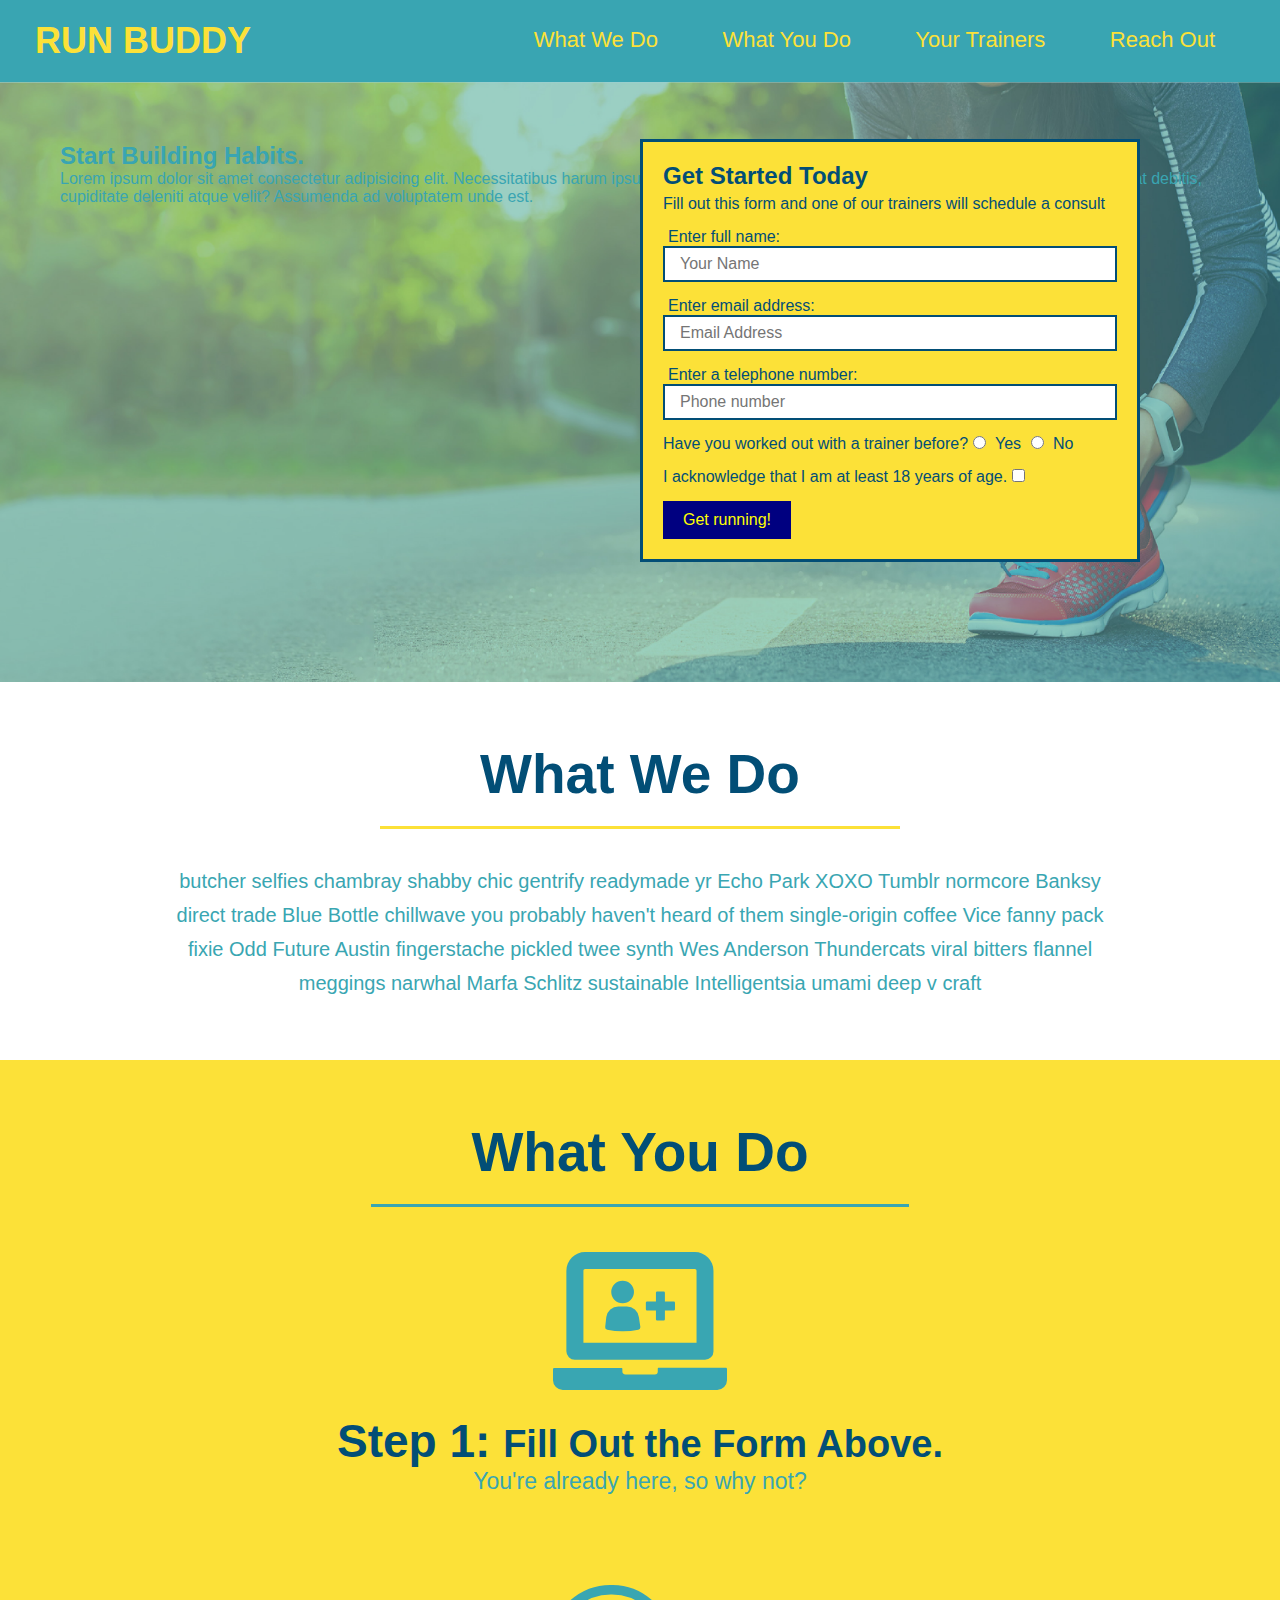
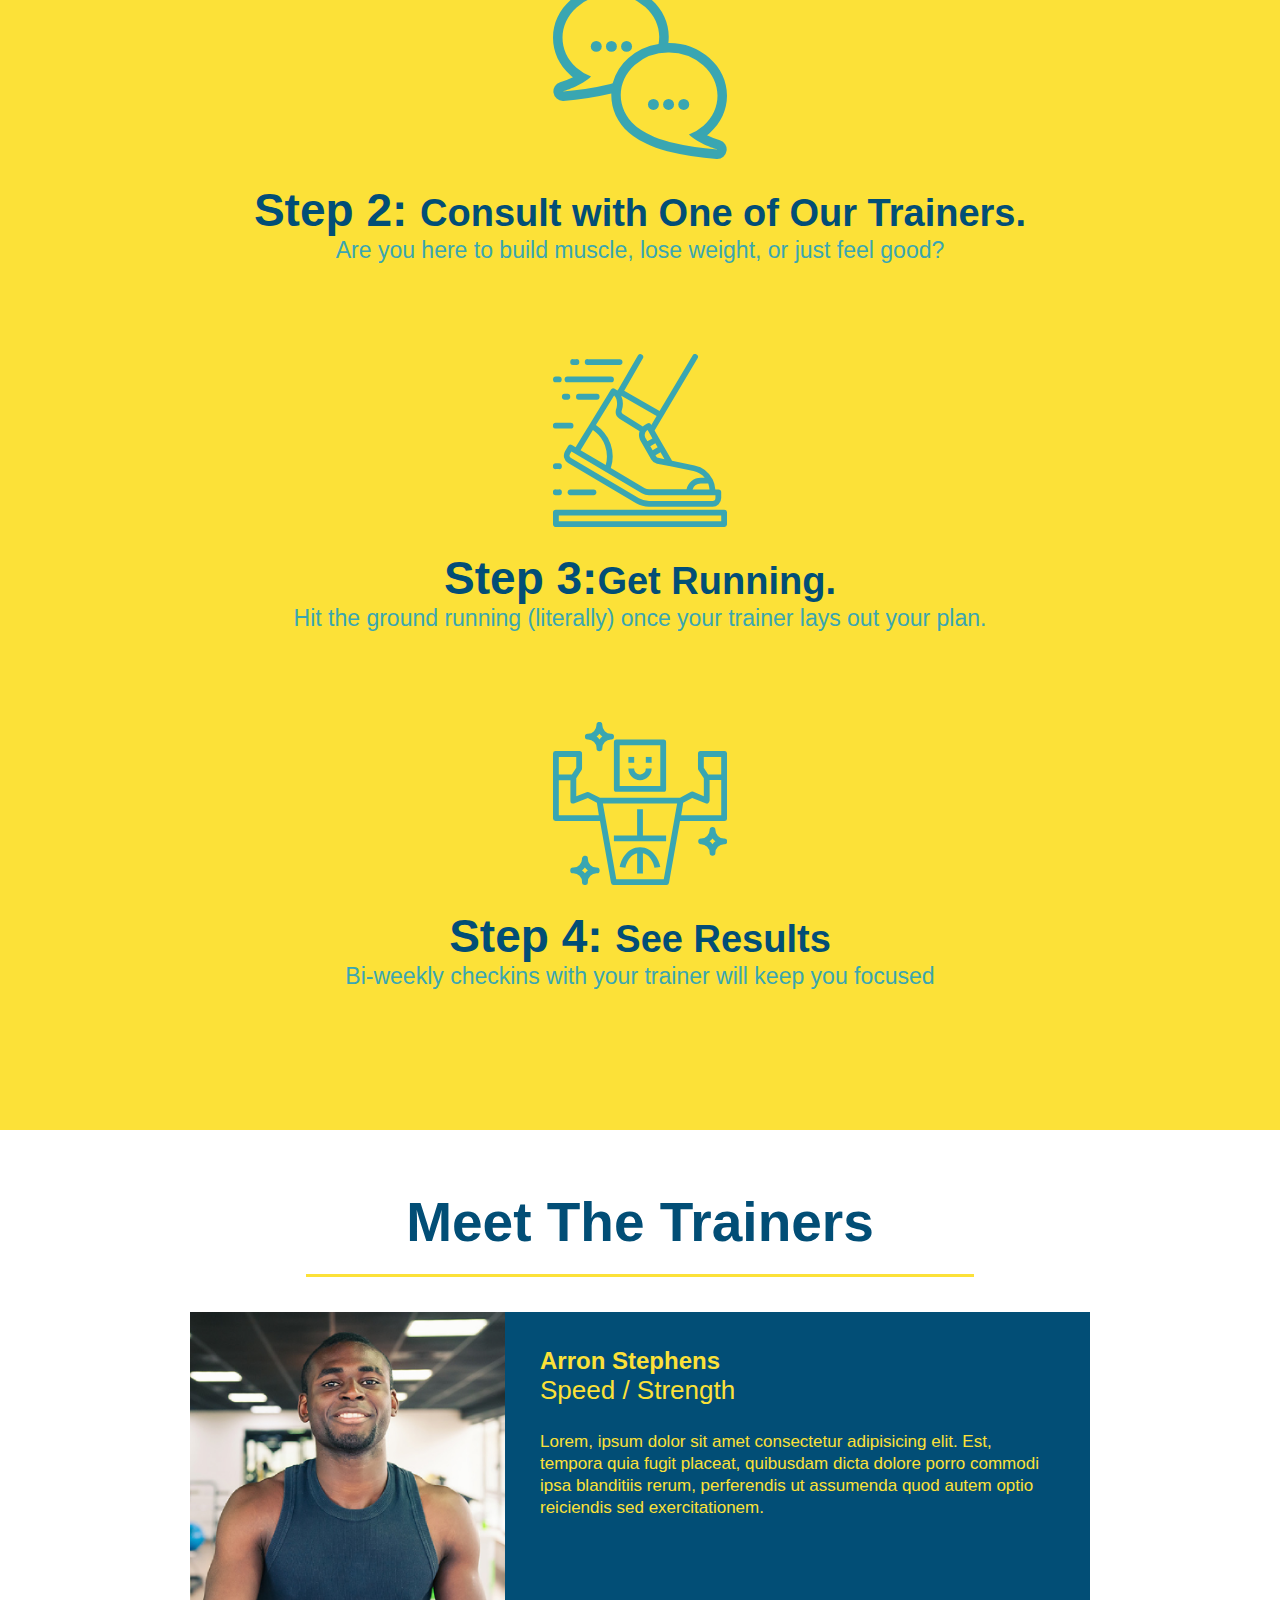
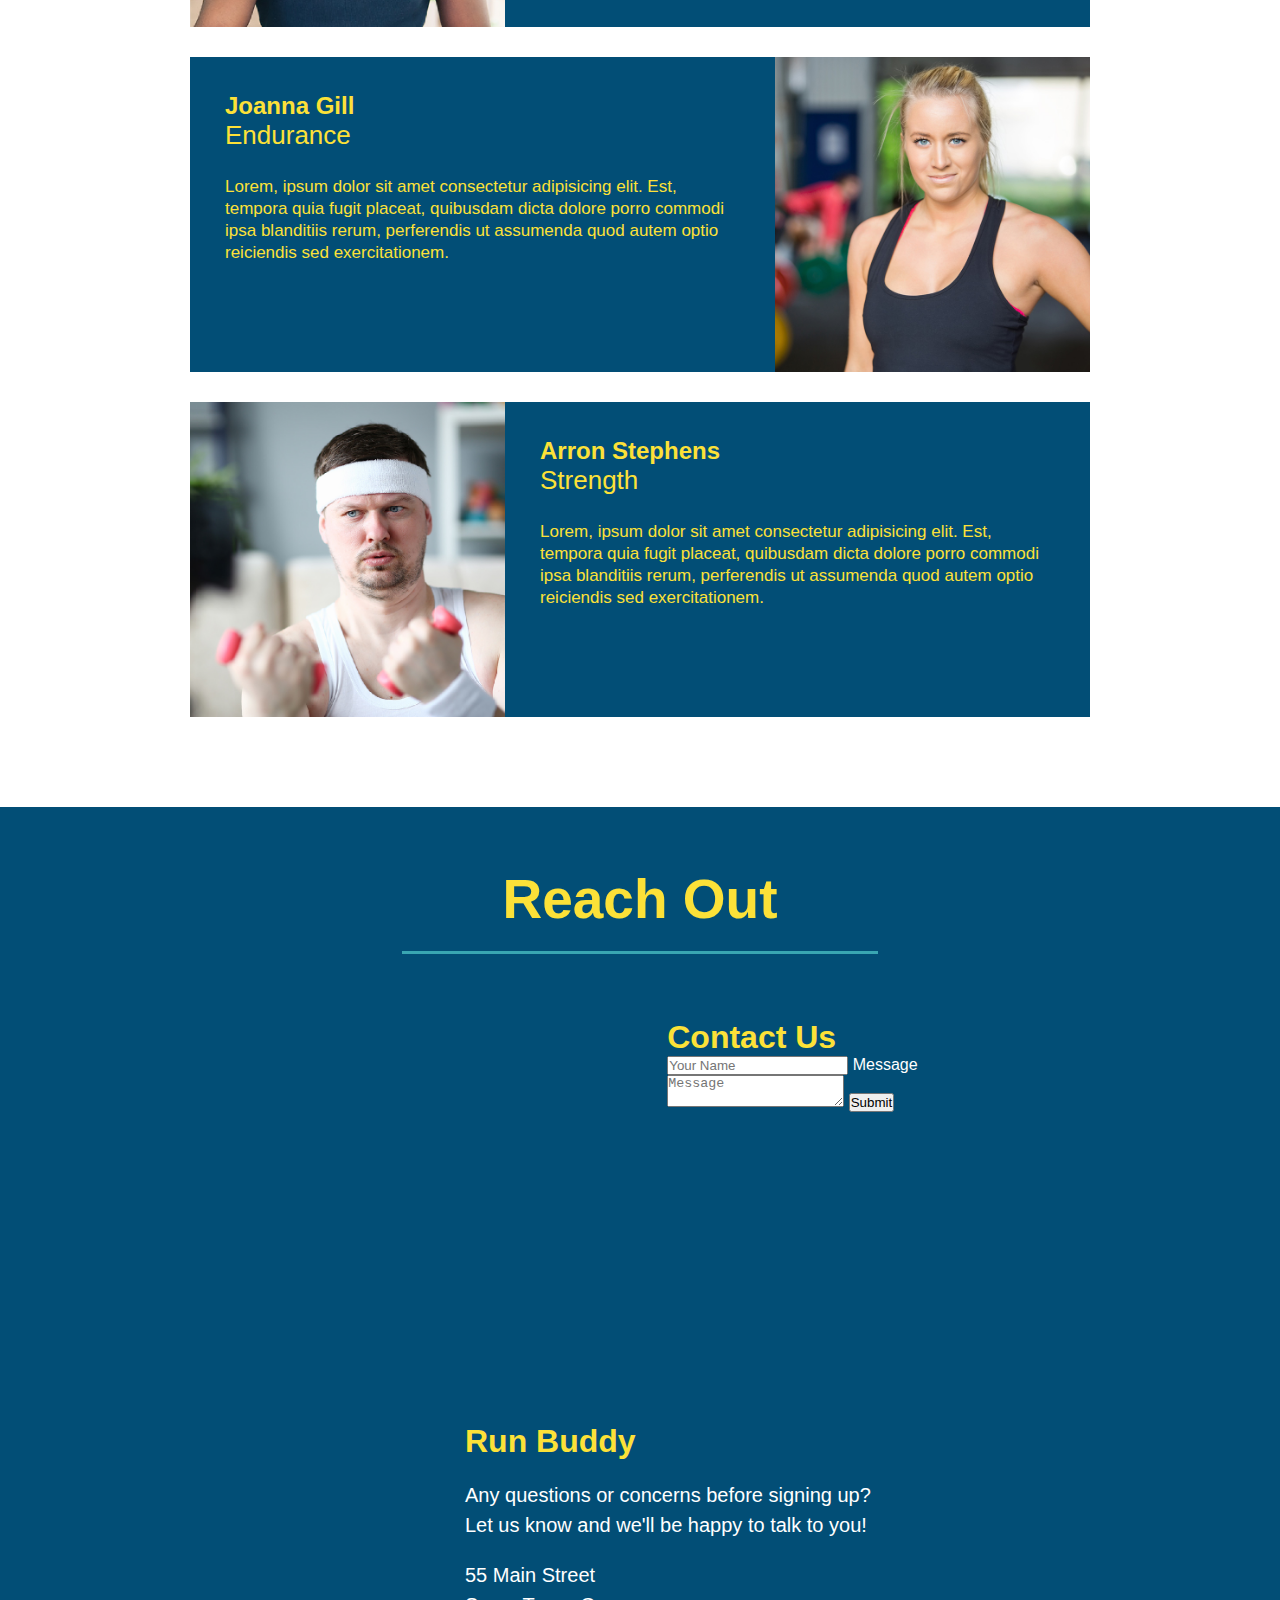
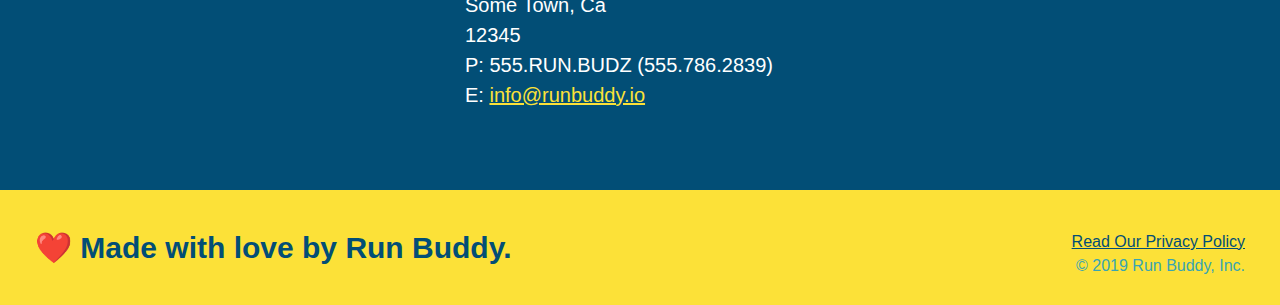
==== index.html @ 2822b9b7 "update contact section to include form" ====
<!DOCTYPE html>
<html lang="en">
        <head>
            <link rel="stylesheet" href="./assets/css/style.css" />
            <meta charset="UTF-8" />
            <title>Run Buddy</title>
        </head>
        
        <!-- navigation -->
        <body>
            <header>
            <h1>
                <a href="/">RUN BUDDY</a>
            </h1>
            <nav>
                <!-- Unordered list element-->
                <ul>
                    <!-- List item element-->
                    <li>
                        <!-- Anchor element -->
                        <a href="#what-we-do">What We Do</a>
                    </li>
                    <li>
                        <a href="#what-you-do">What You Do</a>
                    </li>
                    <li>
                        <a href="#your-trainers">Your Trainers</a>
                    </li>
                    <li>
                        <a href="#reach-out">Reach Out</a>
                    </li>
                </ul>
            </nav>
            </header>
            

            <!-- hero/jumbotron-->
            <section class="hero">
                <div class="hero-cta">
                    <h2>Start Building Habits.</h2>
                    <p>
                        Lorem ipsum dolor sit amet consectetur adipisicing elit. Necessitatibus harum ipsum, quo enim ipsam consectetur ratione, pariatur aspernatur ullam fugiat debitis, cupiditate deleniti atque velit? Assumenda ad voluptatem unde est.
                    </p>
                </div>
                <div class="hero-form">
                    <h3>Get Started Today</h3>
                    <p>Fill out this form and one of our trainers will schedule a consult</p>
                    <!-- Add form element -->
                    <form>
                        <label for="name">Enter full name:</label>
                        <input type="text" placeholder="Your Name" name="name" id="name" class="form-input"/>
                        <label for="email">Enter email address:</label>
                        <input type="email" placeholder="Email Address" name="email" id="email" class="form-input"/>
                        <label for="phone">Enter a telephone number:</label>
                        <input type="tel" placeholder="Phone number" name="Phone" id="phone" class="form-input"/>
                        <p>
                            Have you worked out with a trainer before?
                            <input type="radio" name="trainer-confirm" id="trainer-yes"/>
                            <label for="trainer-yes">Yes</label>
                            <input type="radio" name="trainer-confirm" id="trainer-no"/>
                            <label for="trainer-no">No</label>
                        </p>
                        <p>
                            I acknowledge that I am at least 18 years of age.
                            <input type="checkbox" name="age-confirm" id="age-checkbox"/>
                        </p>
                        <button type="submit">Get running!</button>
                    </form>
                </div>
            </section>
            <!--  end hero   -->


            <!-- "what we do" section -->
            <section id="what-we-do" class="intro">
                <h2 class="section-title primary-border"> What We Do</h2>
                <p>butcher selfies chambray shabby chic gentrify readymade yr Echo Park XOXO Tumblr normcore Banksy direct trade Blue Bottle chillwave you probably haven't heard of them single-origin coffee Vice fanny pack fixie Odd Future Austin fingerstache pickled twee synth Wes Anderson Thundercats viral bitters flannel meggings narwhal Marfa Schlitz sustainable Intelligentsia umami deep v craft</p>
            </section>


            <!-- "what you do" section -->
            <section id="what-you-do" class="steps">
                <h2 class="section-title secondary-border">What You Do</h2>

                <div>
                    <img src="./assets/images/step-1.svg" alt="" />
                    <h3>Step 1: <span>Fill Out the Form Above.</span></h3>
                    <p>You're already here, so why not?</p>
                </div>
                                
                <div>
                    <img src="./assets/images/step-2.svg" alt="" />
                    <h3>Step 2: <span>Consult with One of Our Trainers.</span></h3>
                    <p>Are you here to build muscle, lose weight, or just feel good?</p>
                </div>

                <div>
                    <img src="./assets/images/step-3.svg" alt="" />
                    <h3>Step 3:<span>Get Running.</span></h3>
                    <p>Hit the ground running (literally) once your trainer lays out your plan.</p>
                </div>

                <div>
                    <img src="./assets/images/step-4.svg" alt="" />
                    <h3>Step 4: <span>See Results</span></h3>
                    <p>Bi-weekly checkins with your trainer will keep you focused</p>
                </div>
            </section>


            <!-- "meet the trainers" section-->
            <section id="your-trainers" class="trainers">
                <h2 class="section-title primary-border">Meet The Trainers</h2>
                
                <article class="trainer">
                    <img src="./assets/images/trainer-1.jpg" alt="Arron Stephens in his workout clothes, ready to pump iron">
                    <div class="trainer-bio text-left">
                        <h3>Arron Stephens</h3>
                        <h4>Speed / Strength</h4>
                        <p>Lorem, ipsum dolor sit amet consectetur adipisicing elit. Est, tempora quia fugit placeat, quibusdam dicta dolore porro 
                            commodi ipsa blanditiis rerum, perferendis ut assumenda quod autem optio reiciendis sed exercitationem.</p>
                    </div>
                </article>

                <article class="trainer">
                    <div class="trainer-bio text-left">
                        <h3>Joanna Gill</h3>
                        <h4>Endurance</h4>
                        <p>Lorem, ipsum dolor sit amet consectetur adipisicing elit. Est, tempora quia fugit placeat, quibusdam dicta dolore porro 
                            commodi ipsa blanditiis rerum, perferendis ut assumenda quod autem optio reiciendis sed exercitationem.</p>
                    </div>
                    <img src="./assets/images/trainer-2.jpg" alt="Joanna Gill colling off after a workout">                    
                </article>

                <article class="trainer">
                    <img src="./assets/images/trainer-3.jpg" alt="Harry Smith wearing a headband and lifting comically small pink weights">
                    <div class="trainer-bio text-left">
                        <h3>Arron Stephens</h3>
                        <h4>Strength</h4>
                        <p>Lorem, ipsum dolor sit amet consectetur adipisicing elit. Est, tempora quia fugit placeat, quibusdam dicta dolore porro 
                            commodi ipsa blanditiis rerum, perferendis ut assumenda quod autem optio reiciendis sed exercitationem.</p>
                    </div>
                </article>

            </section>


            <!-- "reach out" section -->
            <section id="reach-out" class="contact">
                <h2 class="section-title secondary-border">Reach Out</h2>
                <div class="contact-info">
                        <iframe src="https://www.google.com/maps/embed?pb=!1m18!1m12!1m3!1d2915.610844438448!2d-80.23581688370818!3d43.04961877914662!2m3!1f0!2f0!3f0!3m2!1i1024!2i768!4f13.1!3m3!1m2!1s0x882c5d750a50f3b7%3A0x217a6bd2e77ed7cd!2s11%20Burtch%20Rd%2C%20Mount%20Pleasant%2C%20ON%20N0E%201K0!5e0!3m2!1sen!2sca!4v1629745614734!5m2!1sen!2sca" 
                            style="border:0;" 
                            allowfullscreen="" 
                            loading="lazy">
                        </iframe>

                        <div class="contact-form">
                            <h3>Contact Us</h3>
                            <form>
                                <label for="contact-name"></label>
                                <input type="text" id="contact-name" placeholder="Your Name" />

                                <label for="contact-message">Message</label>
                                <textarea id="contact-message" placeholder="Message"></textarea>

                                <button type="submit">Submit</button>
                            </form>
                        </div>
                    <div>
                        <h3>Run Buddy</h3>
                        <p>Any questions or concerns before signing up?
                            <br />
                            Let us know and we'll be happy to talk to you!
                        </p>
                        <address>
                            55 Main Street <br/>
                            Some Town, Ca <br/>
                            12345 <br/>
                            P: 555.RUN.BUDZ (555.786.2839)<br/>
                            E: <a href="mainto:info@runbyddy.io">info@runbuddy.io</a>
                        </address>
                    </div>
                </div>
            </section>


            <!-- footer -->
            <footer>
                <h2>❤️ Made with love by Run Buddy.</h2>
                <div>
                    <a href="./privacy-policy.html">Read Our Privacy Policy</a><br />
                    &copy; 2019 Run Buddy, Inc.
                </div>
            </footer>
   
        </body>
</html>
---- assets/css/style.css ----
* {
    margin: 0;
    padding: 0;
    box-sizing: border-box;
}

body {
    color: #39a5b2;
    font-family: Helvetica, Arial, Helvetica, sans-serif;
}

/* apply styles to <header> */
header {
    padding: 20px 35px;
    background-color:  #39a5b2;
}

header h1 {
    font-weight: bold;
    font-size: 36px;
    color: #fce138;
    margin:  0;
    display: inline;
}

header a {
    text-decoration: none;
    color: #fce138;
}

header nav {
    float: right;
    margin: 7px 0;
}

header nav ul li {
    display: inline;
}

header nav ul li a {
    margin: 0 30px;
    font-weight: lighter;
    font-size: 22px;
}

footer {
    background: #fce138;
    width: 100%;
    padding: 40px 35px;
}

footer h2 {
    display: inline;
    color: #024e76;
    font-size: 30px;
    margin: 0;
}

footer div {
    float: right;
    line-height: 1.5;
    text-align: right;
}

footer a {
    color: #024e76;
}

section {
    padding: 60px;
}

/* Hero Style Start */
.hero { 
    background-image: url("../images/hero-bg.jpg");
    height: 600px;
    background-size: cover;
    background-position: center;
    position: relative;
}
/*  Hero Style End  */

.hero-form {
    color: #024e76;
    background-color: #fce138;
    padding: 20px;
    width: 500px;
    border-style: solid;
    border-width: 3px;
    border-color: #024e76;
    position: absolute;
    bottom: 120px;
    right: 140px;
}

h3 {
    font-size: 24px;
    margin: 0px;
}

.hero-form p {
    margin: 5px 0 15px 0;
}

.form-input {
    border: 2px solid #024e76;
    display: block;
    padding: 7px 15px;
    font-size: 16px;
    color: #024e76;
    width: 100%;
    margin-bottom: 15px;
}

.hero-form label {
    margin: 0 5px;
}

.hero-form button {
    color: yellow;
    background-color: navy;
    border: none;
    font-size: 16px;
    padding: 10px 20px;
}

.intro {
    text-align: center;
}

.intro p {
    line-height: 1.7;
    color: #39a6b2;
    width: 80%;
    font-size: 20px;
    margin: 0 auto;
}

.section-title {
    font-size: 55px;
    color: #024e76;
    margin-bottom: 35px;
    padding: 0 100px 20px 100px;
    border-bottom: 3px solid;
    display: inline-block;
}

.primary-border {
    border-color: #fce138;
}

.secondary-border {
    border-color: #39a6b2;
}

.steps {
    text-align: center;
    background: #fce138;
}

.steps div {
    margin-bottom: 80px;
}

.steps img {
    width: 15%;
    margin: 10px 0;
}

.steps h3 {
    color: #024e76;
    font-size: 46px;
    margin-top: 10px;
}

.steps p {
    color: #39a6b2;
    font-size: 23px;
}

.steps span {
    font-size: 38px;
}

.trainers {
    text-align: center;
}

.trainer {
    width: 900px;
    margin: 0 auto 30px auto;
    background: #024e76;
    color: #fce138;
    overflow: auto;
}
 .trainer img {
     width: 35%;
     float: left;   
 }

 .trainer-bio {
     padding: 35px;
     float: left;
     width: 65%;
 }

 .text-left {
     text-align: left;
 }

 .text-right {
     text-align: right;
 }

 .trainer-bio {
     font-size: 32px;
     margin-bottom: 8px;
 }

 .trainer-bio h4 {
    font-weight: lighter;
    font-size: 26px;
    margin-bottom: 25px;
}

.trainer-bio p {
    font-size: 17px;
    line-height: 1.3;
}


/***********   REACH OUT STYLES START    *********/
.contact {
    text-align: center;
    background: #024e76;
}

.contact h2 {
    color: #fce138;
}

.contact-info iframe {
    width: 400px;
    height: 400px;
}

.contact-info div {
    width: 410px;
    display: inline-block;
    vertical-align: top;
    text-align: left;
    margin: 30px 0 0 60px;
    color: white;
}

.contact-info h3 {
    color: #fce138;
    font-size: 32px;
}

.contact-info p, .contact-info address {
    margin: 20px 0;
    line-height: 1.5;
    font-size: 20px;
    font-style: normal;
}

.contact-info a {
    color: #fce138;
}

/*******   REACH OUT STYLES END   ***************/
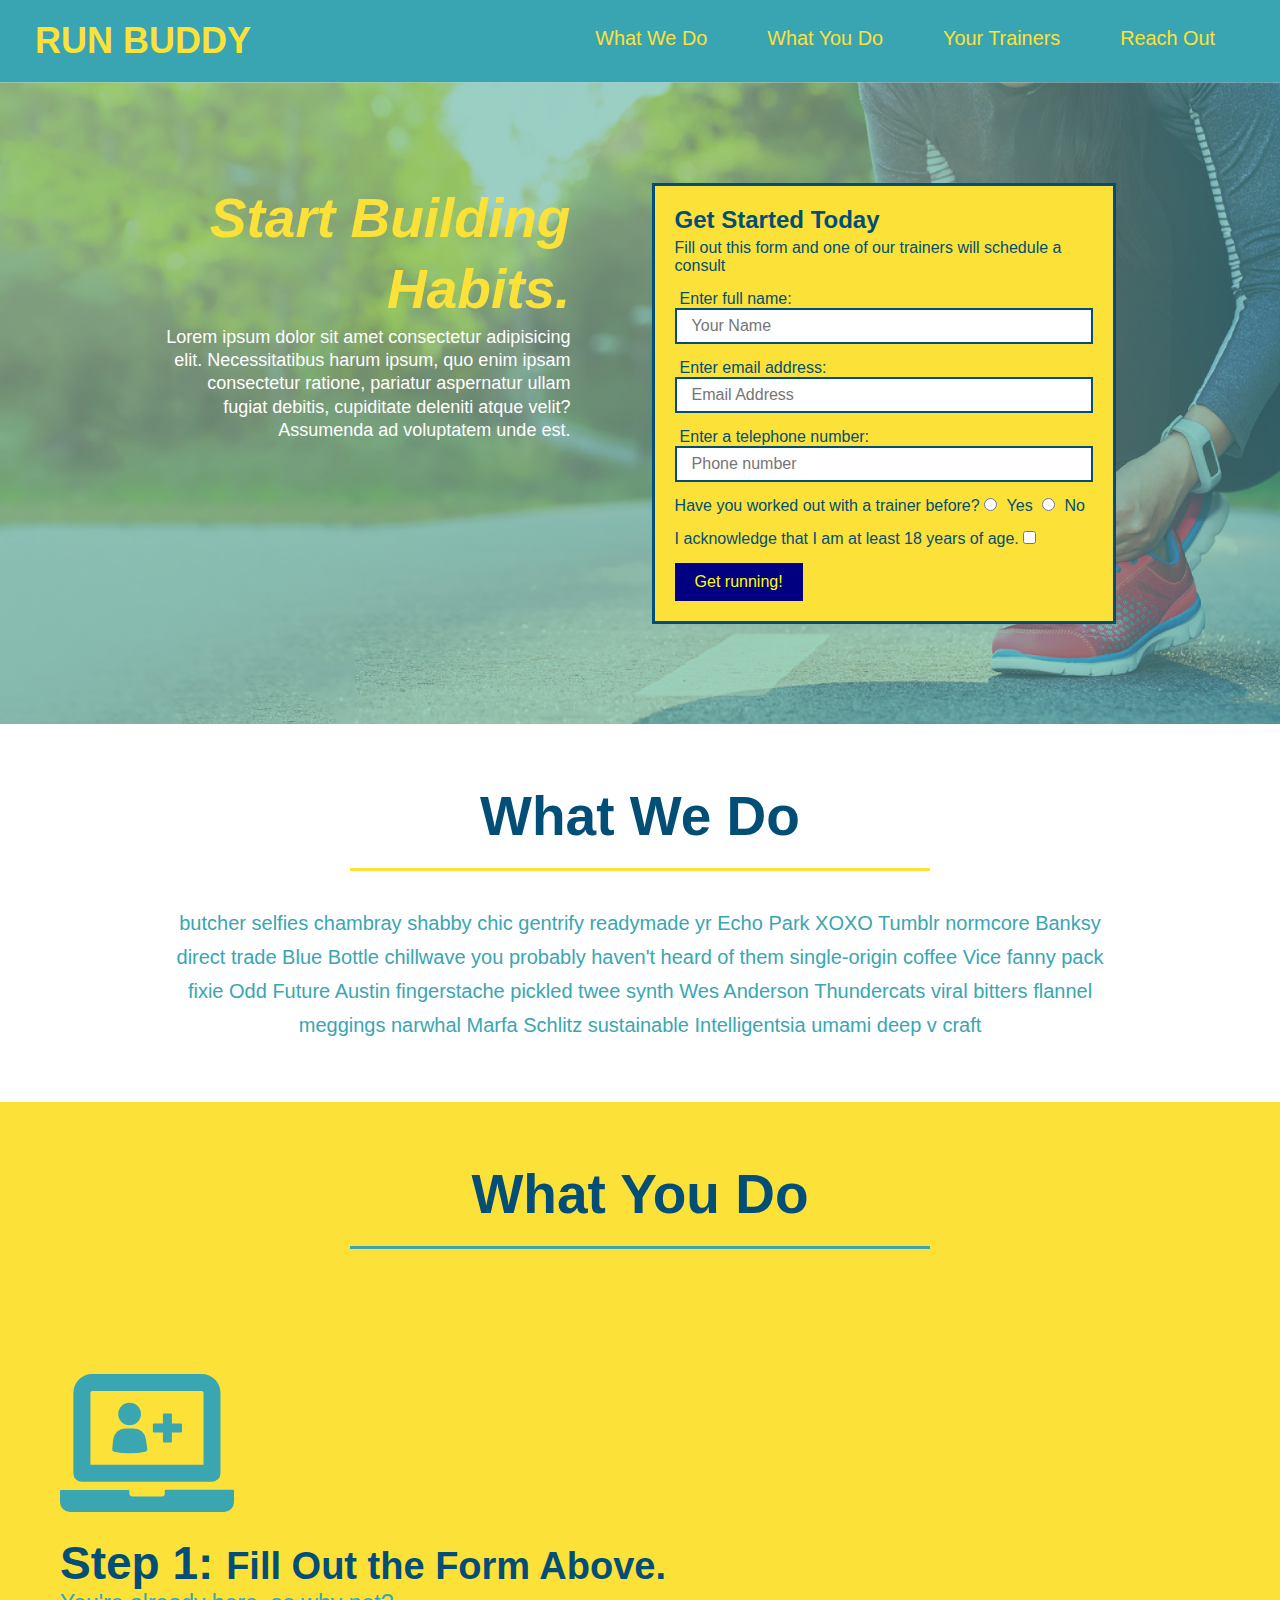
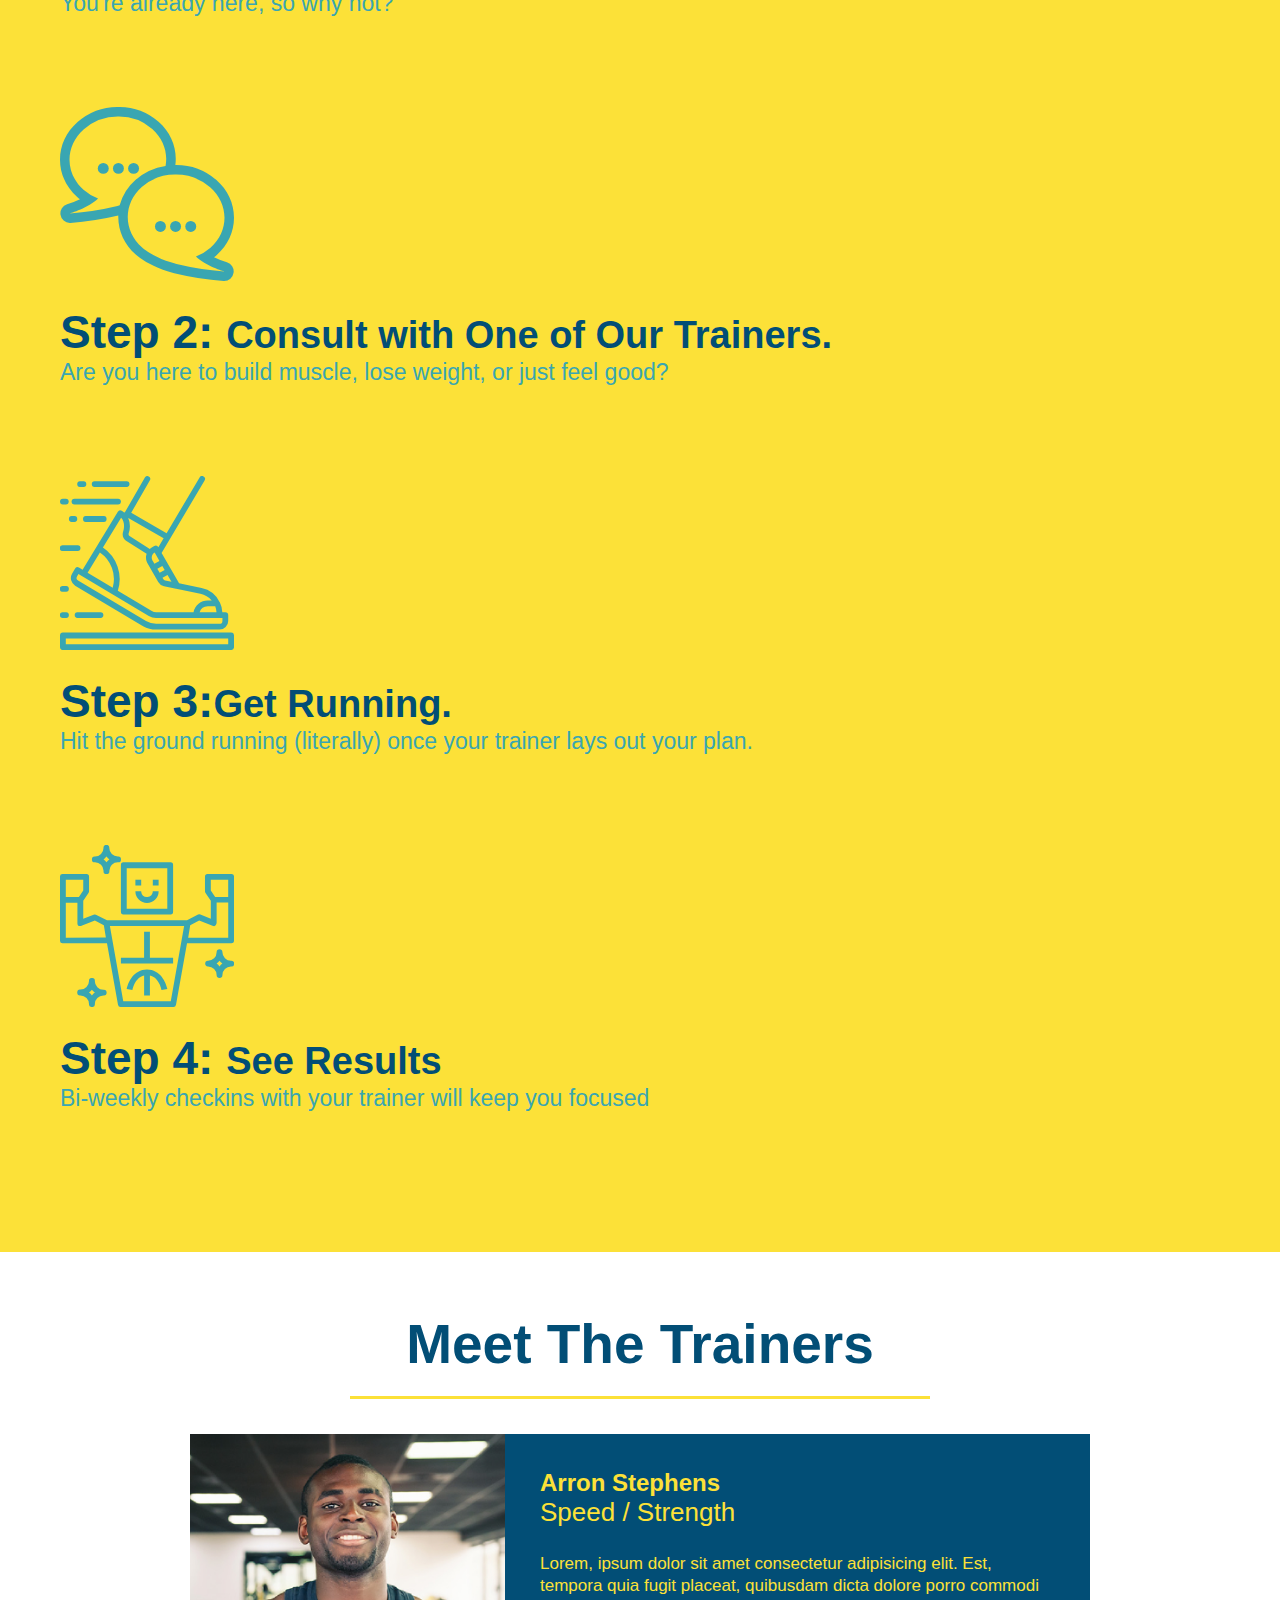
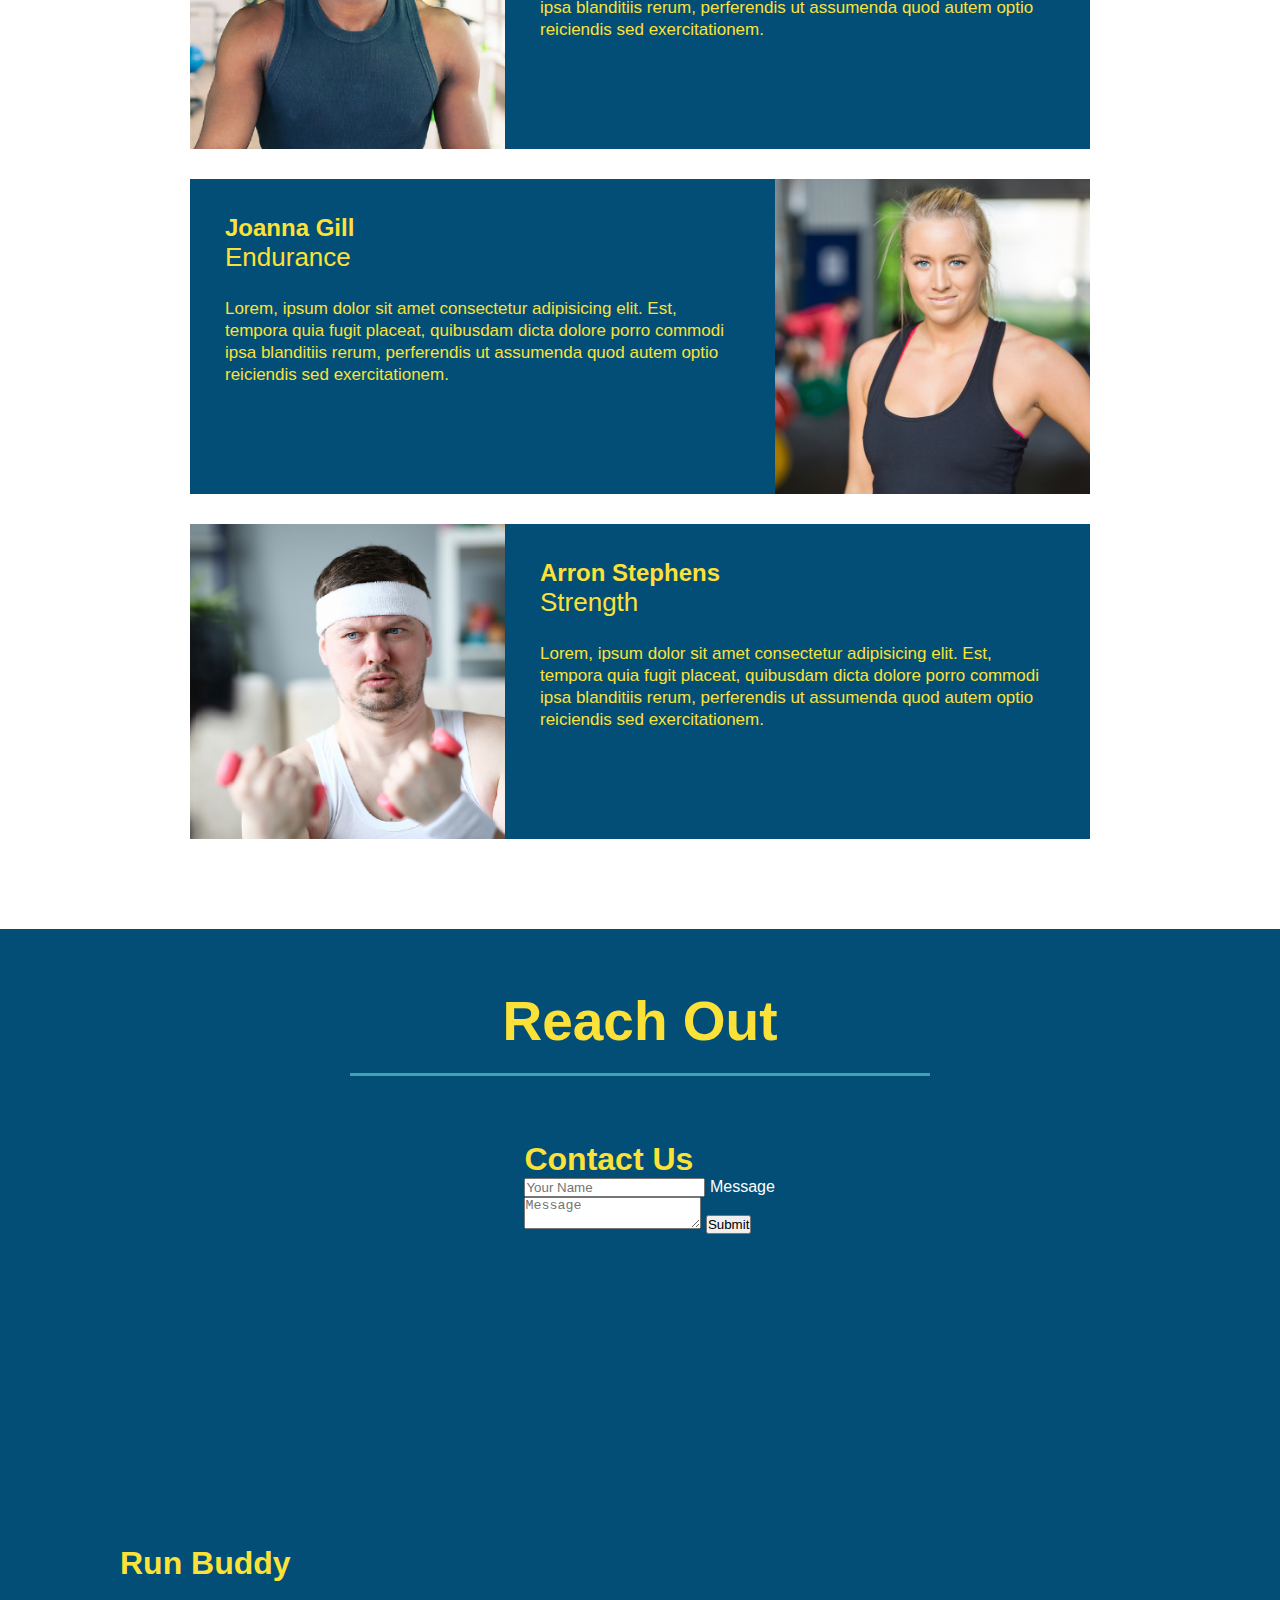
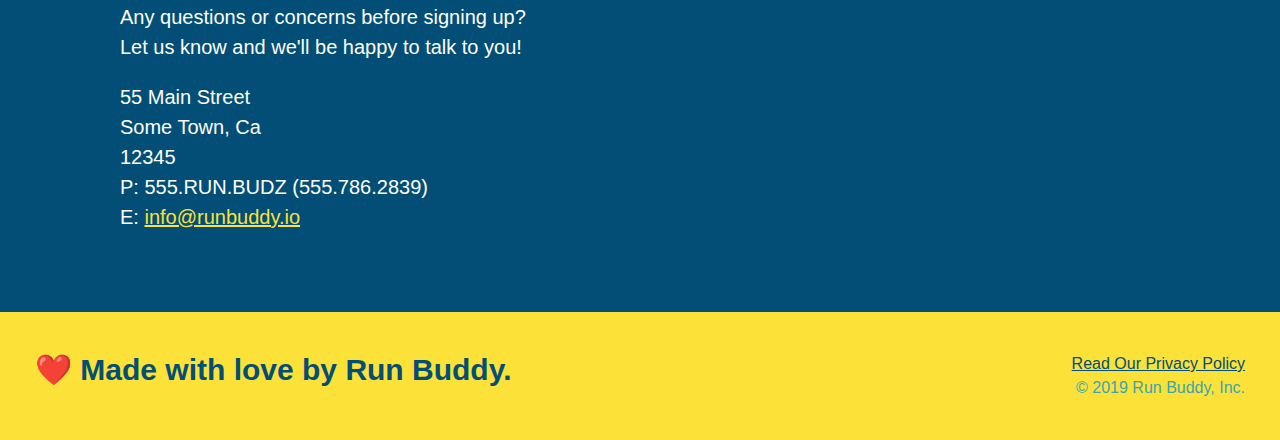
==== commit a10fc56c: "begin restructure of what you do - what we do section" ====
--- a/index.html
+++ b/index.html
@@ -73,14 +73,20 @@
 
             <!-- "what we do" section -->
             <section id="what-we-do" class="intro">
-                <h2 class="section-title primary-border"> What We Do</h2>
-                <p>butcher selfies chambray shabby chic gentrify readymade yr Echo Park XOXO Tumblr normcore Banksy direct trade Blue Bottle chillwave you probably haven't heard of them single-origin coffee Vice fanny pack fixie Odd Future Austin fingerstache pickled twee synth Wes Anderson Thundercats viral bitters flannel meggings narwhal Marfa Schlitz sustainable Intelligentsia umami deep v craft</p>
-            </section>
-
-
+                <div class="flex-row">
+                    <h2 class="section-title primary-border"> What We Do</h2>
+                </div>
+                <div class="flex-row">
+                    <p>butcher selfies chambray shabby chic gentrify readymade yr Echo Park XOXO Tumblr normcore Banksy direct trade Blue Bottle chillwave you probably haven't heard of them single-origin coffee Vice fanny pack fixie Odd Future Austin fingerstache pickled twee synth Wes Anderson Thundercats viral bitters flannel meggings narwhal Marfa Schlitz sustainable Intelligentsia umami deep v craft</p>
+                </div>
+            </section>
+
+            
             <!-- "what you do" section -->
             <section id="what-you-do" class="steps">
-                <h2 class="section-title secondary-border">What You Do</h2>
+                <div class="flex-row">
+                    <h2 class="section-title secondary-border">What You Do</h2>
+                </div>
 
                 <div>
                     <img src="./assets/images/step-1.svg" alt="" />
@@ -110,7 +116,9 @@
 
             <!-- "meet the trainers" section-->
             <section id="your-trainers" class="trainers">
-                <h2 class="section-title primary-border">Meet The Trainers</h2>
+                <div class="flex-row">
+                    <h2 class="section-title primary-border">Meet The Trainers</h2>
+                </div>
                 
                 <article class="trainer">
                     <img src="./assets/images/trainer-1.jpg" alt="Arron Stephens in his workout clothes, ready to pump iron">
@@ -147,7 +155,9 @@
 
             <!-- "reach out" section -->
             <section id="reach-out" class="contact">
-                <h2 class="section-title secondary-border">Reach Out</h2>
+                <div class="flex-row">
+                    <h2 class="section-title secondary-border">Reach Out</h2>
+                </div>
                 <div class="contact-info">
                         <iframe src="https://www.google.com/maps/embed?pb=!1m18!1m12!1m3!1d2915.610844438448!2d-80.23581688370818!3d43.04961877914662!2m3!1f0!2f0!3f0!3m2!1i1024!2i768!4f13.1!3m3!1m2!1s0x882c5d750a50f3b7%3A0x217a6bd2e77ed7cd!2s11%20Burtch%20Rd%2C%20Mount%20Pleasant%2C%20ON%20N0E%201K0!5e0!3m2!1sen!2sca!4v1629745614734!5m2!1sen!2sca" 
                             style="border:0;" 
--- a/assets/css/style.css
+++ b/assets/css/style.css
@@ -11,6 +11,9 @@
 
 /* apply styles to <header> */
 header {
+    display: flex;
+    justify-content: space-between;
+    flex-wrap: wrap;
     padding: 20px 35px;
     background-color:  #39a5b2;
 }
@@ -20,7 +23,6 @@
     font-size: 36px;
     color: #fce138;
     margin:  0;
-    display: inline;
 }
 
 header a {
@@ -29,35 +31,39 @@
 }
 
 header nav {
-    float: right;
     margin: 7px 0;
 }
 
-header nav ul li {
-    display: inline;
+header nav ul {
+    display:flex;
+    flex-wrap: wrap;
+    justify-content: space-between;
+    align-items: center;
+    list-style: none;
 }
 
 header nav ul li a {
     margin: 0 30px;
     font-weight: lighter;
-    font-size: 22px;
+    font-size: 1.55vw;
 }
 
 footer {
+    display: flex;
+    justify-content: space-between;
+    flex-wrap: wrap;
     background: #fce138;
     width: 100%;
     padding: 40px 35px;
 }
 
 footer h2 {
-    display: inline;
     color: #024e76;
     font-size: 30px;
     margin: 0;
 }
 
 footer div {
-    float: right;
     line-height: 1.5;
     text-align: right;
 }
@@ -72,25 +78,39 @@
 
 /* Hero Style Start */
 .hero { 
+    display: flex;
+    justify-content: center;
+    flex-wrap: wrap;
     background-image: url("../images/hero-bg.jpg");
-    height: 600px;
     background-size: cover;
     background-position: center;
-    position: relative;
 }
 /*  Hero Style End  */
+
+.hero-cta {
+    width: 35%;
+    text-align: right;
+    margin: 3.5%;
+    color: #fff;
+    font-size: 18px;
+    line-height: 1.3;
+}
+
+.hero-cta h2 {
+    font-style: italic;
+    font-size: 55px;
+    color: #fce138;
+}
 
 .hero-form {
     color: #024e76;
     background-color: #fce138;
     padding: 20px;
-    width: 500px;
     border-style: solid;
     border-width: 3px;
     border-color: #024e76;
-    position: absolute;
-    bottom: 120px;
-    right: 140px;
+    width: 40%;
+    margin: 3.5%;
 }
 
 h3 {
@@ -124,11 +144,8 @@
     padding: 10px 20px;
 }
 
-.intro {
+.intro p {
     text-align: center;
-}
-
-.intro p {
     line-height: 1.7;
     color: #39a6b2;
     width: 80%;
@@ -139,10 +156,11 @@
 .section-title {
     font-size: 55px;
     color: #024e76;
-    margin-bottom: 35px;
-    padding: 0 100px 20px 100px;
     border-bottom: 3px solid;
-    display: inline-block;
+    padding-bottom: 20px;
+    text-align: center;
+    margin: 0 auto 35px auto;
+    width: 50%;
 }
 
 .primary-border {
@@ -154,7 +172,6 @@
 }
 
 .steps {
-    text-align: center;
     background: #fce138;
 }
 
@@ -183,7 +200,6 @@
 }
 
 .trainers {
-    text-align: center;
 }
 
 .trainer {
@@ -204,14 +220,6 @@
      width: 65%;
  }
 
- .text-left {
-     text-align: left;
- }
-
- .text-right {
-     text-align: right;
- }
-
  .trainer-bio {
      font-size: 32px;
      margin-bottom: 8px;
@@ -231,7 +239,6 @@
 
 /***********   REACH OUT STYLES START    *********/
 .contact {
-    text-align: center;
     background: #024e76;
 }
 
@@ -269,4 +276,18 @@
     color: #fce138;
 }
 
-/*******   REACH OUT STYLES END   ***************/+/*******   REACH OUT STYLES END   ***************/
+
+
+/*******  UTILITIES ***************/
+.text-left {
+    text-align: left;
+}
+
+.text-right {
+    text-align: right;
+}
+
+.flex-row {
+    display: flex;
+}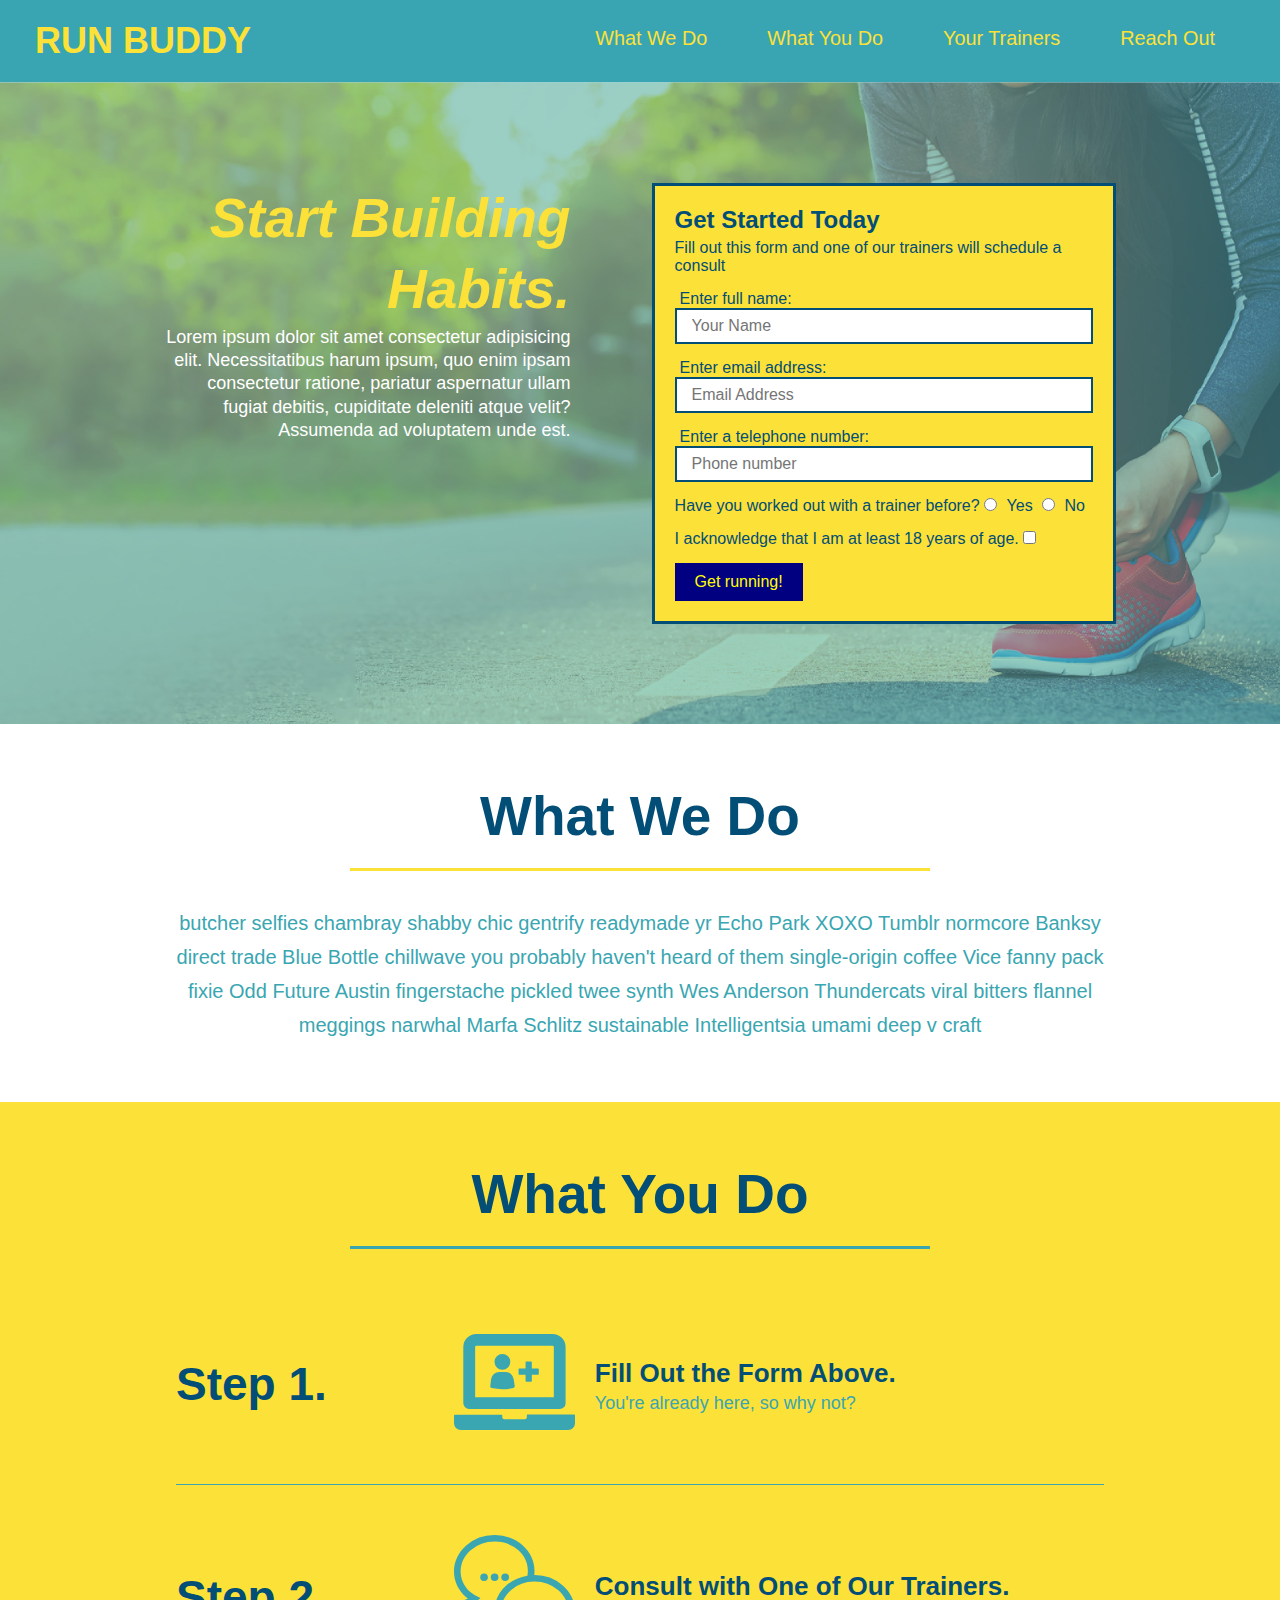
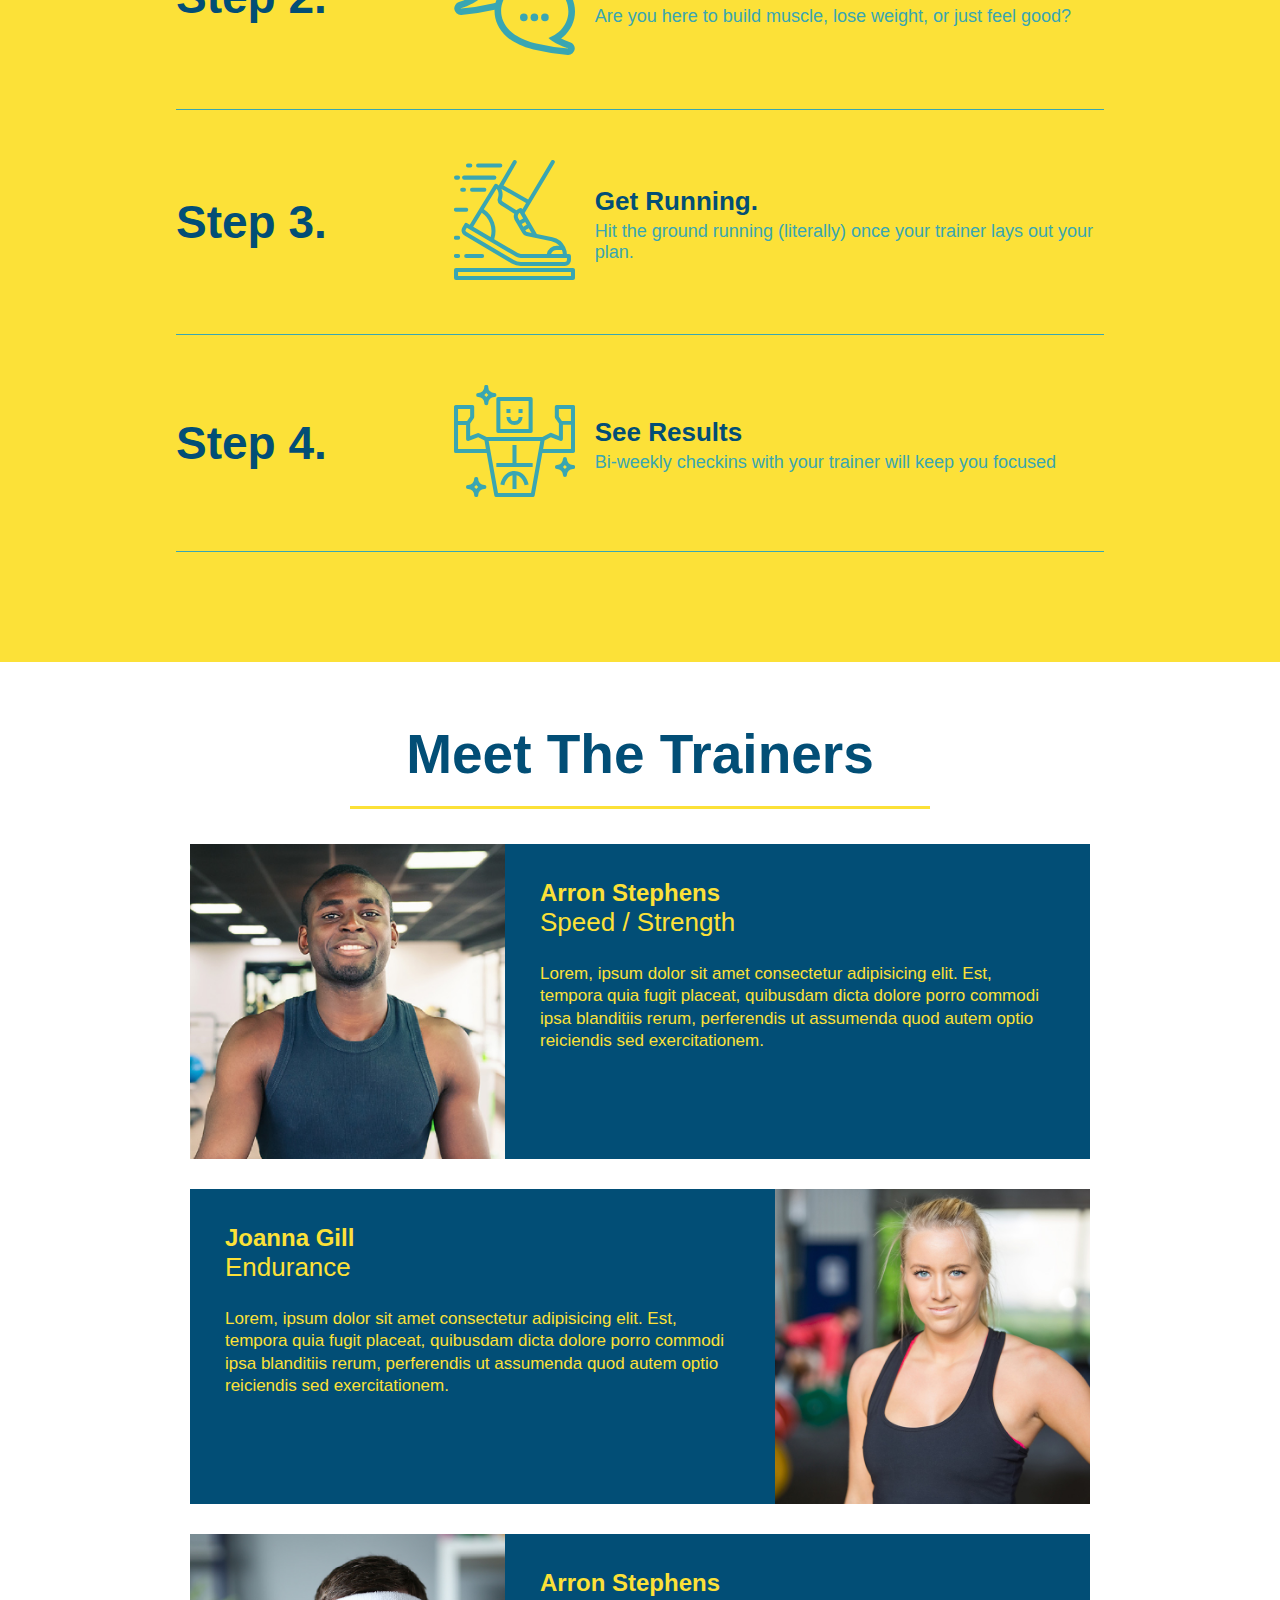
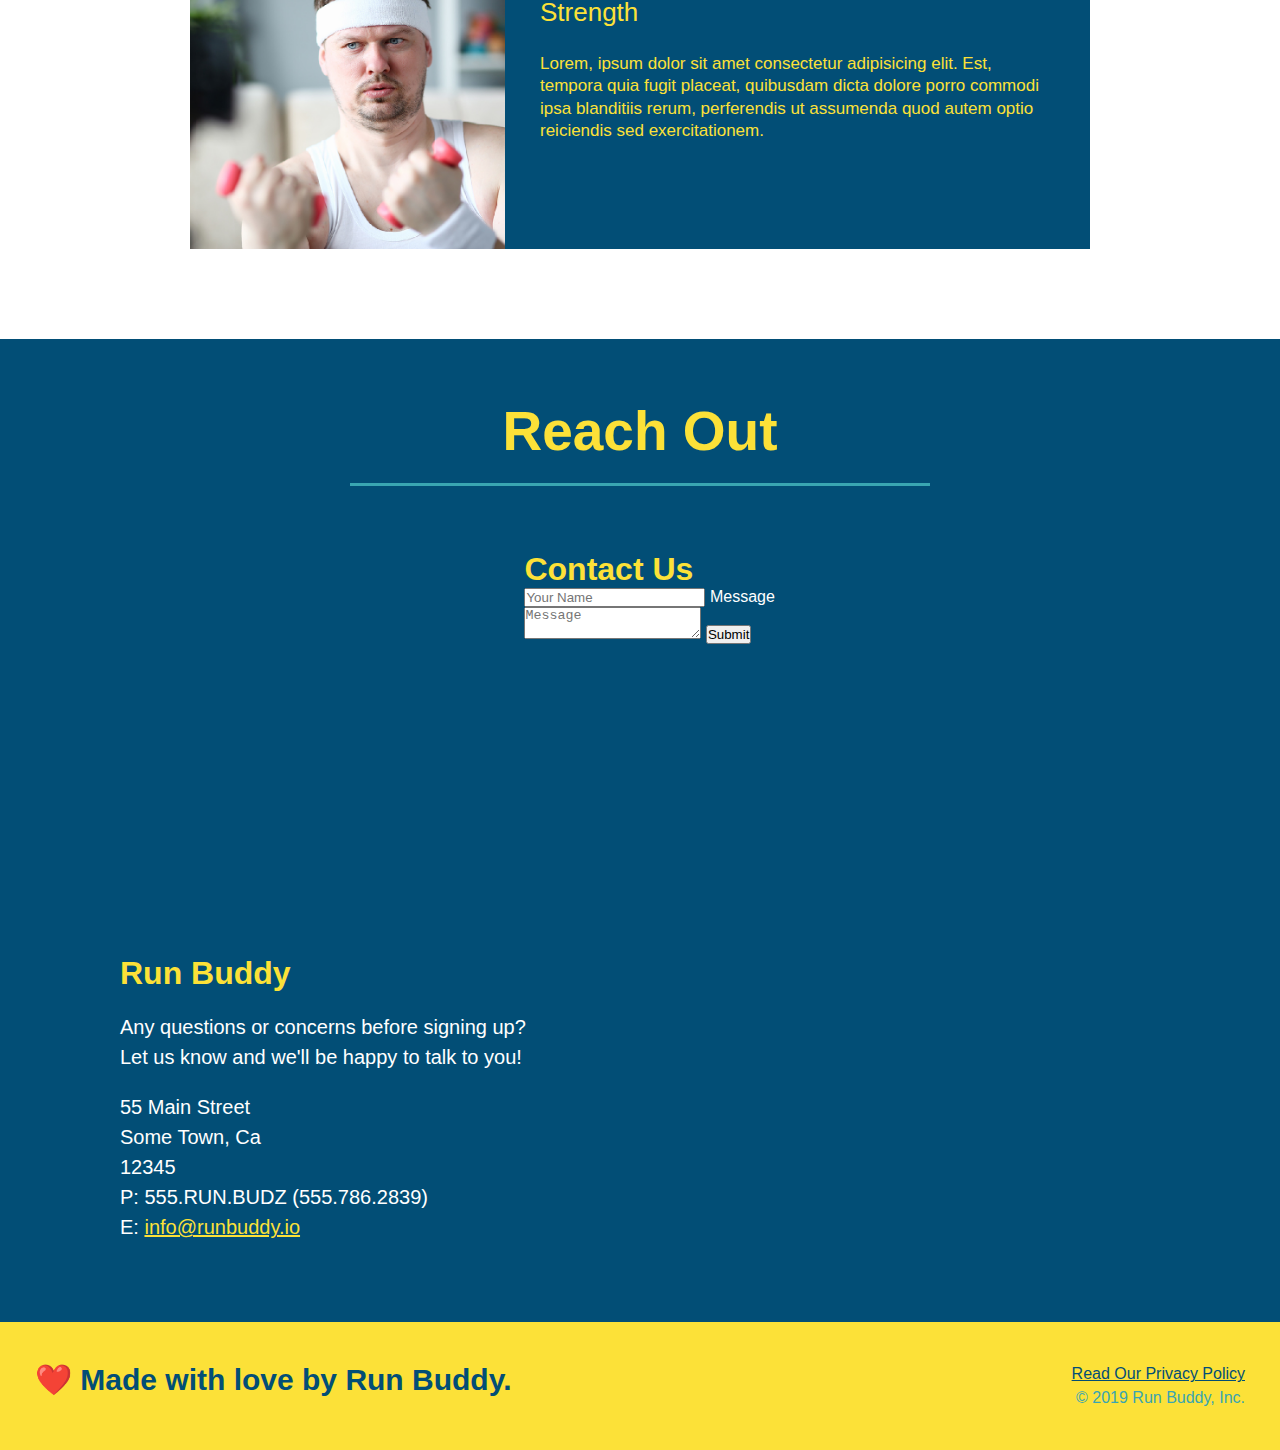
==== commit 85811db3: "add flexbox to the steps" ====
--- a/index.html
+++ b/index.html
@@ -81,35 +81,63 @@
                 </div>
             </section>
 
-            
+
             <!-- "what you do" section -->
             <section id="what-you-do" class="steps">
                 <div class="flex-row">
                     <h2 class="section-title secondary-border">What You Do</h2>
                 </div>
 
-                <div>
-                    <img src="./assets/images/step-1.svg" alt="" />
-                    <h3>Step 1: <span>Fill Out the Form Above.</span></h3>
-                    <p>You're already here, so why not?</p>
-                </div>
-                                
-                <div>
-                    <img src="./assets/images/step-2.svg" alt="" />
-                    <h3>Step 2: <span>Consult with One of Our Trainers.</span></h3>
-                    <p>Are you here to build muscle, lose weight, or just feel good?</p>
-                </div>
-
-                <div>
-                    <img src="./assets/images/step-3.svg" alt="" />
-                    <h3>Step 3:<span>Get Running.</span></h3>
-                    <p>Hit the ground running (literally) once your trainer lays out your plan.</p>
-                </div>
-
-                <div>
-                    <img src="./assets/images/step-4.svg" alt="" />
-                    <h3>Step 4: <span>See Results</span></h3>
-                    <p>Bi-weekly checkins with your trainer will keep you focused</p>
+                <div class="step">
+                    <h3>Step 1.</h3>
+                    <div class="step-info">
+                        <div class="step-image">
+                            <img src="./assets/images/step-1.svg" alt="" />
+                        </div>
+                        <div class="step-text">
+                            <h4>Fill Out the Form Above.</h4>
+                            <p>You're already here, so why not?</p>
+                        </div>
+                    </div>
+                </div>
+
+                <div class="step">
+                    <h3>Step 2.</h3>
+                    <div class="step-info">
+                        <div class="step-image">
+                            <img src="./assets/images/step-2.svg" alt="" />
+                        </div>
+                         <div class="step-text">
+                            <h4>Consult with One of Our Trainers.</h4>
+                            <p>Are you here to build muscle, lose weight, or just feel good?</p>
+                        </div>
+                    </div>
+                </div>
+
+                <div class="step">
+                    <h3>Step 3.</h3>
+                    <div class="step-info">
+                        <div class="step-image">
+                            <img src="./assets/images/step-3.svg" alt="" />
+                        </div>
+                        <div class="step-text">
+                            <h4>Get Running.</h4>
+                            <p>Hit the ground running (literally) once your trainer lays out your plan.</p>
+                        </div>
+                    </div>
+                </div>
+
+                <div class="step">
+                    <h3>Step 4.</h3>
+                    <div class="step-info">
+                        <div class="step-image">
+                            <img src="./assets/images/step-4.svg" alt="" />
+                        </div>
+                        <div class="step-text">
+                            <h4>See Results</h4>
+                            <p>Bi-weekly checkins with your trainer will keep you focused</p>
+                        </div>
+                    </div>
                 </div>
             </section>
 
--- a/assets/css/style.css
+++ b/assets/css/style.css
@@ -9,7 +9,7 @@
     font-family: Helvetica, Arial, Helvetica, sans-serif;
 }
 
-/* apply styles to <header> */
+/***********  Header Style Start  **************/
 header {
     display: flex;
     justify-content: space-between;
@@ -47,7 +47,9 @@
     font-weight: lighter;
     font-size: 1.55vw;
 }
-
+/***********  Header Style End  **************/
+
+/***********  Footer Style Start  **************/
 footer {
     display: flex;
     justify-content: space-between;
@@ -75,8 +77,9 @@
 section {
     padding: 60px;
 }
-
-/* Hero Style Start */
+/***********  Footer Style End  **************/
+
+/***********  Hero Style Start  **************/
 .hero { 
     display: flex;
     justify-content: center;
@@ -85,7 +88,6 @@
     background-size: cover;
     background-position: center;
 }
-/*  Hero Style End  */
 
 .hero-cta {
     width: 35%;
@@ -143,7 +145,9 @@
     font-size: 16px;
     padding: 10px 20px;
 }
-
+/***********  Hero Style End  **************/
+
+/***********  What We Do Start **************/
 .intro p {
     text-align: center;
     line-height: 1.7;
@@ -170,38 +174,61 @@
 .secondary-border {
     border-color: #39a6b2;
 }
-
+/***********  What We Do End  **************/
+
+/***********  What You Do Start **************/
 .steps {
     background: #fce138;
 }
 
-.steps div {
-    margin-bottom: 80px;
-}
-
-.steps img {
-    width: 15%;
-    margin: 10px 0;
-}
-
-.steps h3 {
+.step {
+    margin: 50px auto;
+    padding-bottom: 50px;
+    width: 80%;
+    border-bottom: 1px solid #39a6b2;
+    display: flex;
+    align-items: center;
+    justify-content: space-between;
+}
+
+.step h3 {
     color: #024e76;
     font-size: 46px;
-    margin-top: 10px;
-}
-
-.steps p {
+    flex: 1 30%;
+}
+
+.step h4 {
+    font-size: 26px;
+    line-height: 1.5;
+    color: #024e76;
+}
+
+.step-text {
+    flex: 12;
+}
+.step-text p {
     color: #39a6b2;
-    font-size: 23px;
-}
-
-.steps span {
-    font-size: 38px;
-}
-
-.trainers {
-}
-
+    font-size: 18px;
+}
+
+.step-info {
+    flex: 2 70%;
+    display: flex;
+    flex-wrap: wrap;
+    align-items: center;
+}
+
+.step-image {
+    flex: 1 12%;
+    margin-right: 20px;
+}
+
+.step-image img {
+    max-width: 100%;
+}
+/***********  What You Do End  **************/
+
+/***********  Trainers Start  **************/
 .trainer {
     width: 900px;
     margin: 0 auto 30px auto;
@@ -235,7 +262,7 @@
     font-size: 17px;
     line-height: 1.3;
 }
-
+/***********  Trainers End  **************/
 
 /***********   REACH OUT STYLES START    *********/
 .contact {
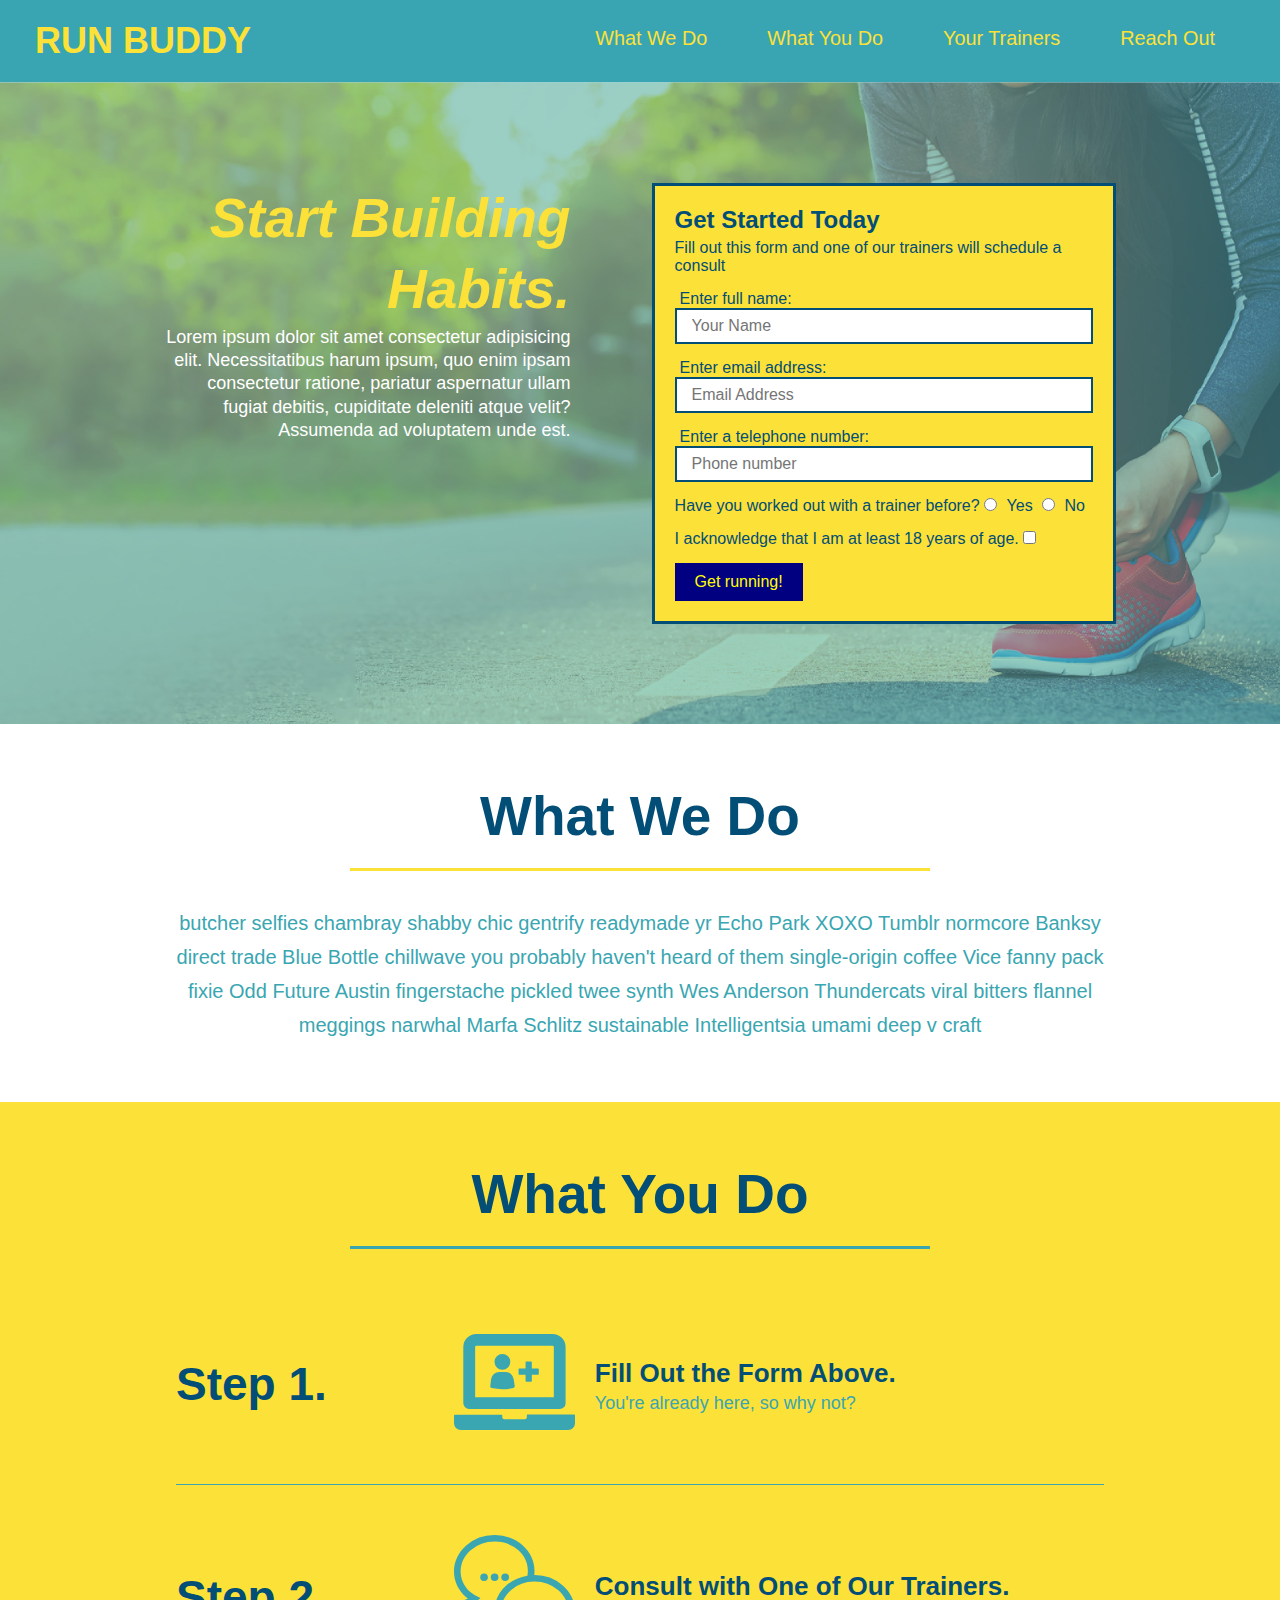
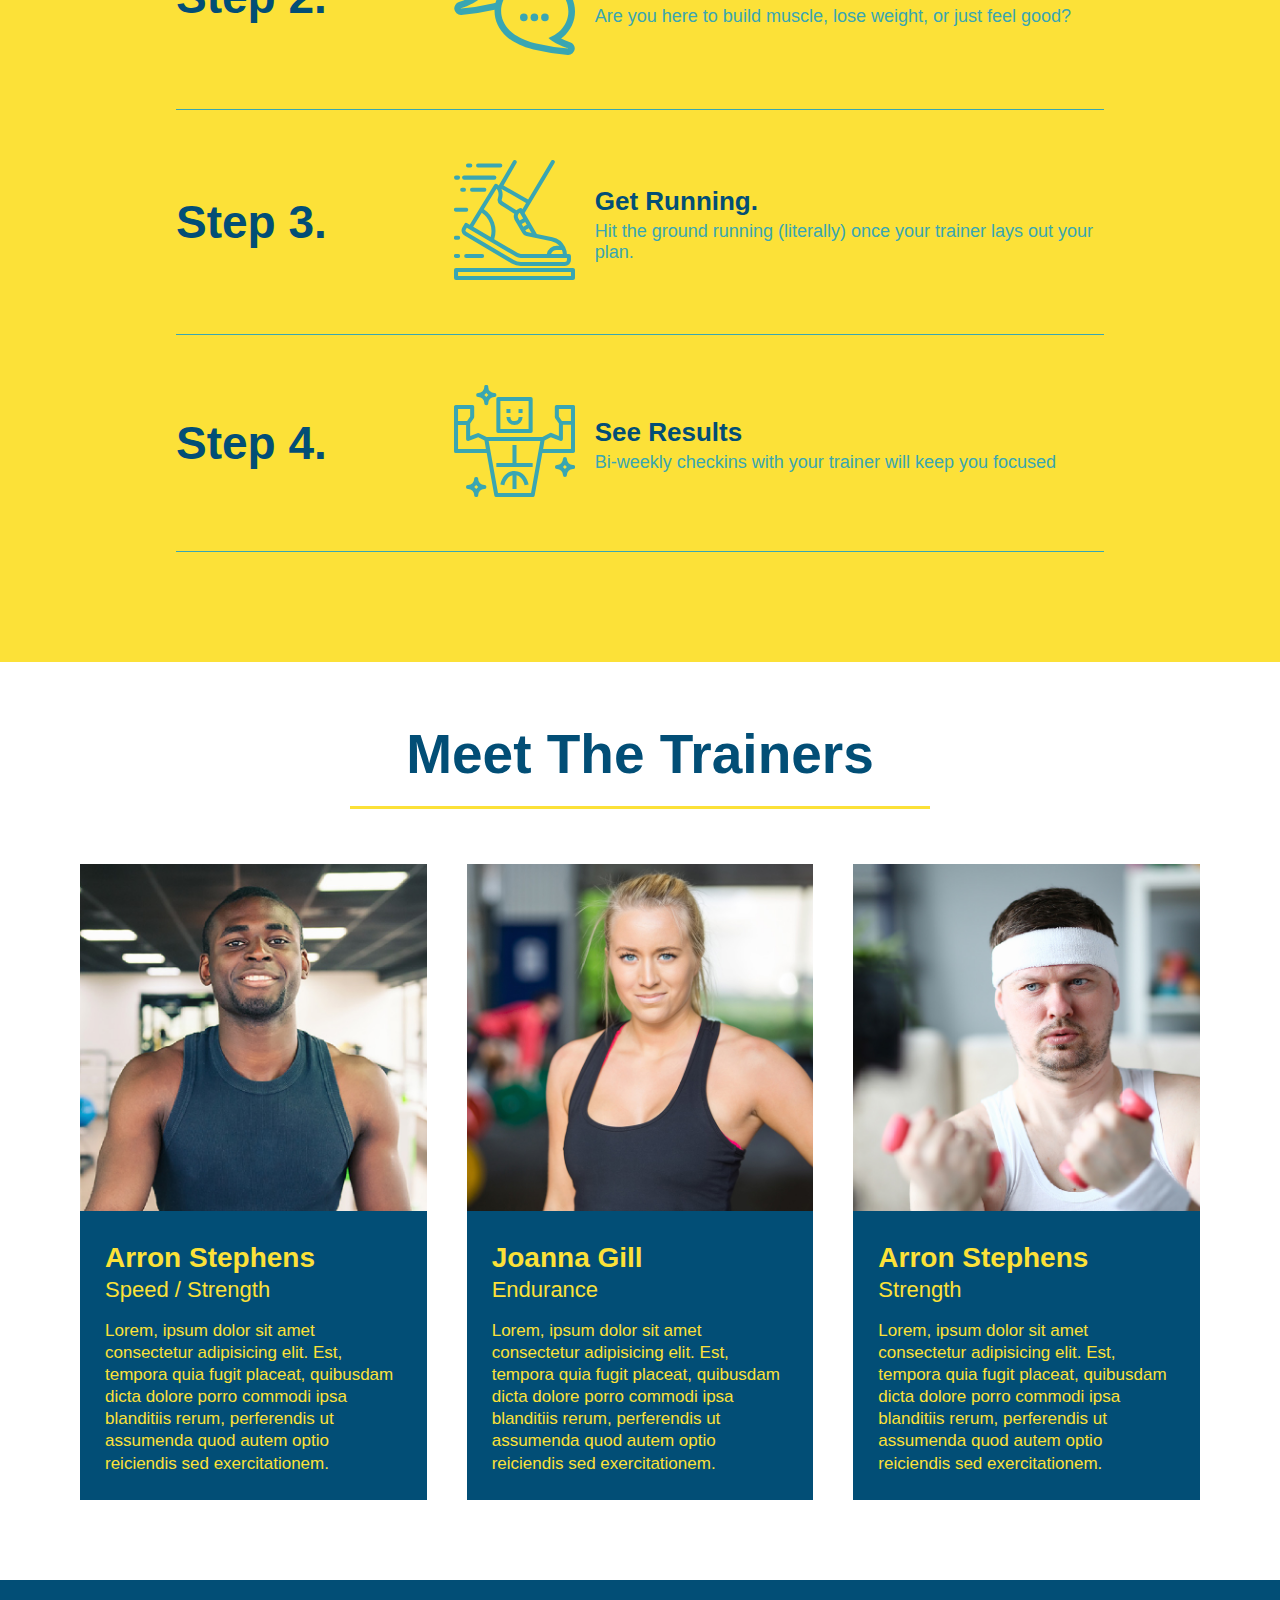
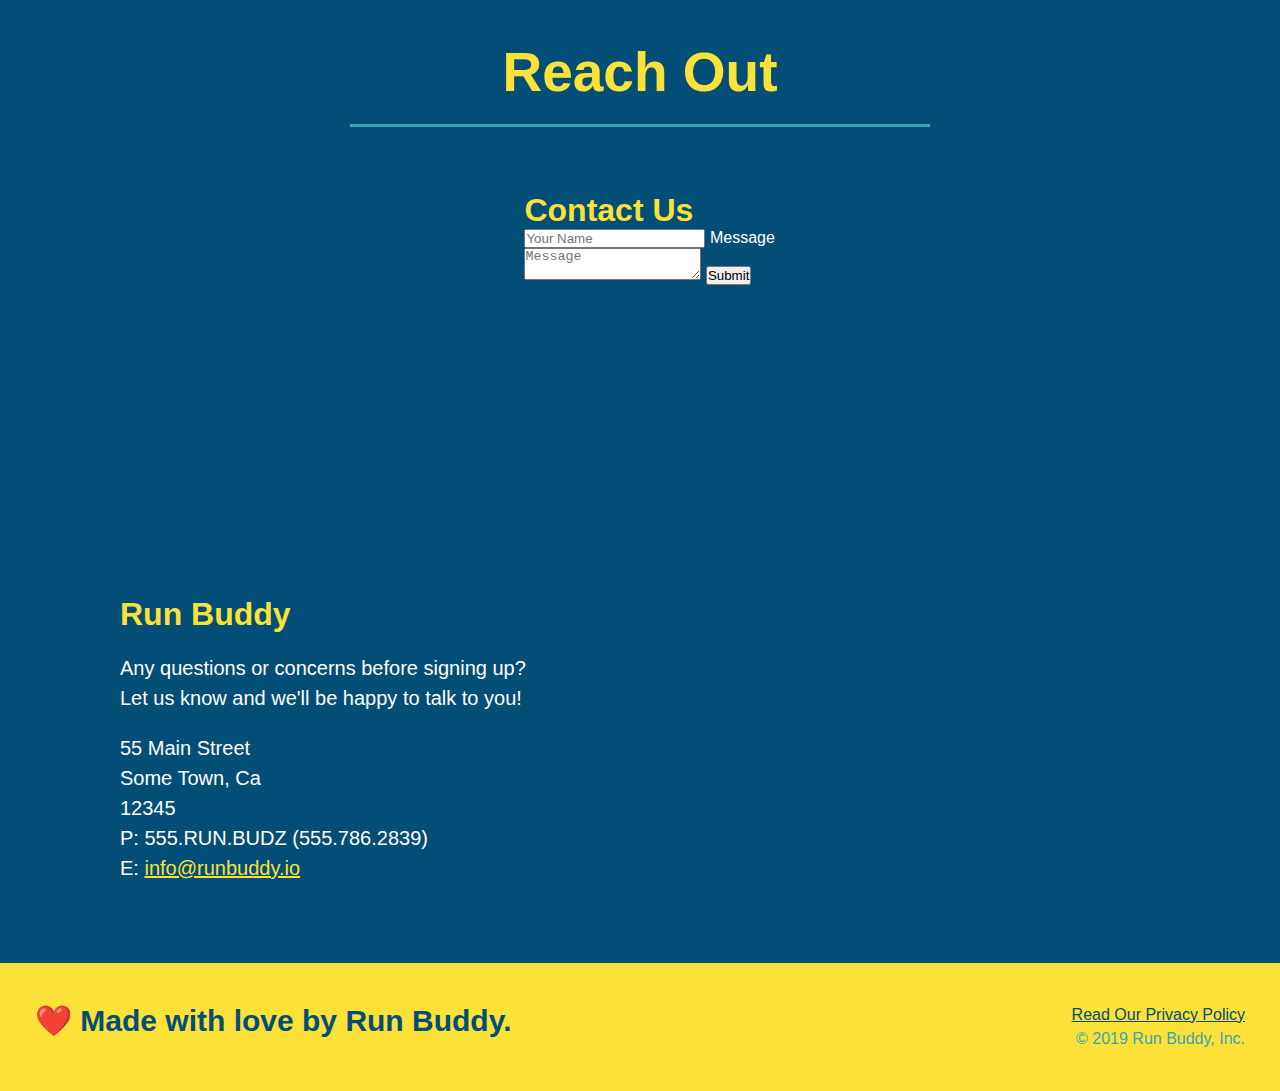
==== commit 75c18d00: "add flexbox to the trainers" ====
--- a/index.html
+++ b/index.html
@@ -143,41 +143,42 @@
 
 
             <!-- "meet the trainers" section-->
-            <section id="your-trainers" class="trainers">
-                <div class="flex-row">
-                    <h2 class="section-title primary-border">Meet The Trainers</h2>
-                </div>
-                
-                <article class="trainer">
-                    <img src="./assets/images/trainer-1.jpg" alt="Arron Stephens in his workout clothes, ready to pump iron">
-                    <div class="trainer-bio text-left">
-                        <h3>Arron Stephens</h3>
-                        <h4>Speed / Strength</h4>
-                        <p>Lorem, ipsum dolor sit amet consectetur adipisicing elit. Est, tempora quia fugit placeat, quibusdam dicta dolore porro 
-                            commodi ipsa blanditiis rerum, perferendis ut assumenda quod autem optio reiciendis sed exercitationem.</p>
-                    </div>
-                </article>
-
-                <article class="trainer">
-                    <div class="trainer-bio text-left">
-                        <h3>Joanna Gill</h3>
-                        <h4>Endurance</h4>
-                        <p>Lorem, ipsum dolor sit amet consectetur adipisicing elit. Est, tempora quia fugit placeat, quibusdam dicta dolore porro 
-                            commodi ipsa blanditiis rerum, perferendis ut assumenda quod autem optio reiciendis sed exercitationem.</p>
-                    </div>
-                    <img src="./assets/images/trainer-2.jpg" alt="Joanna Gill colling off after a workout">                    
-                </article>
-
-                <article class="trainer">
-                    <img src="./assets/images/trainer-3.jpg" alt="Harry Smith wearing a headband and lifting comically small pink weights">
-                    <div class="trainer-bio text-left">
-                        <h3>Arron Stephens</h3>
-                        <h4>Strength</h4>
-                        <p>Lorem, ipsum dolor sit amet consectetur adipisicing elit. Est, tempora quia fugit placeat, quibusdam dicta dolore porro 
-                            commodi ipsa blanditiis rerum, perferendis ut assumenda quod autem optio reiciendis sed exercitationem.</p>
-                    </div>
-                </article>
-
+            <section id="your-trainers">
+                    <div class="flex-row"> 
+                        <h2 class="section-title primary-border">Meet The Trainers</h2>
+                    </div>
+                    
+                    <div class="trainers">
+                    <article class="trainer">
+                        <img src="./assets/images/trainer-1.jpg" alt="Arron Stephens in his workout clothes, ready to pump iron">
+                        <div class="trainer-bio">
+                            <h3 class="trainer-name">Arron Stephens</h3>
+                            <h4 class="trainer-role">Speed / Strength</h4>
+                            <p>Lorem, ipsum dolor sit amet consectetur adipisicing elit. Est, tempora quia fugit placeat, quibusdam dicta dolore porro 
+                                commodi ipsa blanditiis rerum, perferendis ut assumenda quod autem optio reiciendis sed exercitationem.</p>
+                        </div>
+                    </article>
+
+                    <article class="trainer">
+                        <img src="./assets/images/trainer-2.jpg" alt="Joanna Gill colling off after a workout">                     
+                        <div class="trainer-bio">
+                            <h3 class="trainer-name">Joanna Gill</h3>
+                            <h4 class="trainer-role">Endurance</h4>
+                            <p>Lorem, ipsum dolor sit amet consectetur adipisicing elit. Est, tempora quia fugit placeat, quibusdam dicta dolore porro 
+                                commodi ipsa blanditiis rerum, perferendis ut assumenda quod autem optio reiciendis sed exercitationem.</p>
+                        </div>                   
+                    </article>
+
+                    <article class="trainer">
+                        <img src="./assets/images/trainer-3.jpg" alt="Harry Smith wearing a headband and lifting comically small pink weights">
+                        <div class="trainer-bio">
+                            <h3 class="trainer-name">Arron Stephens</h3>
+                            <h4 class="trainer-role">Strength</h4>
+                            <p>Lorem, ipsum dolor sit amet consectetur adipisicing elit. Est, tempora quia fugit placeat, quibusdam dicta dolore porro 
+                                commodi ipsa blanditiis rerum, perferendis ut assumenda quod autem optio reiciendis sed exercitationem.</p>
+                        </div>
+                    </article>
+                </div>
             </section>
 
 
--- a/assets/css/style.css
+++ b/assets/css/style.css
@@ -230,37 +230,41 @@
 
 /***********  Trainers Start  **************/
 .trainer {
-    width: 900px;
-    margin: 0 auto 30px auto;
+    flex: 1;
+    margin: 20px;
     background: #024e76;
     color: #fce138;
-    overflow: auto;
-}
+}
+
+.trainers {
+    width: 100%;
+    margin: 0 auto;
+    display: flex;
+    flex-wrap: wrap;
+    justify-content: space-around;
+}
+
  .trainer img {
-     width: 35%;
-     float: left;   
+     width: 100%;
  }
 
  .trainer-bio {
-     padding: 35px;
-     float: left;
-     width: 65%;
+     padding: 25px;
+     line-height: 1.3;
  }
 
- .trainer-bio {
-     font-size: 32px;
-     margin-bottom: 8px;
+ .trainer-bio h3 {
+    font-size: 28px;
  }
 
  .trainer-bio h4 {
     font-weight: lighter;
-    font-size: 26px;
-    margin-bottom: 25px;
+    font-size: 22px;
+    margin-bottom: 15px;
 }
 
 .trainer-bio p {
     font-size: 17px;
-    line-height: 1.3;
 }
 /***********  Trainers End  **************/
 
@@ -307,13 +311,7 @@
 
 
 /*******  UTILITIES ***************/
-.text-left {
-    text-align: left;
-}
-
-.text-right {
-    text-align: right;
-}
+
 
 .flex-row {
     display: flex;
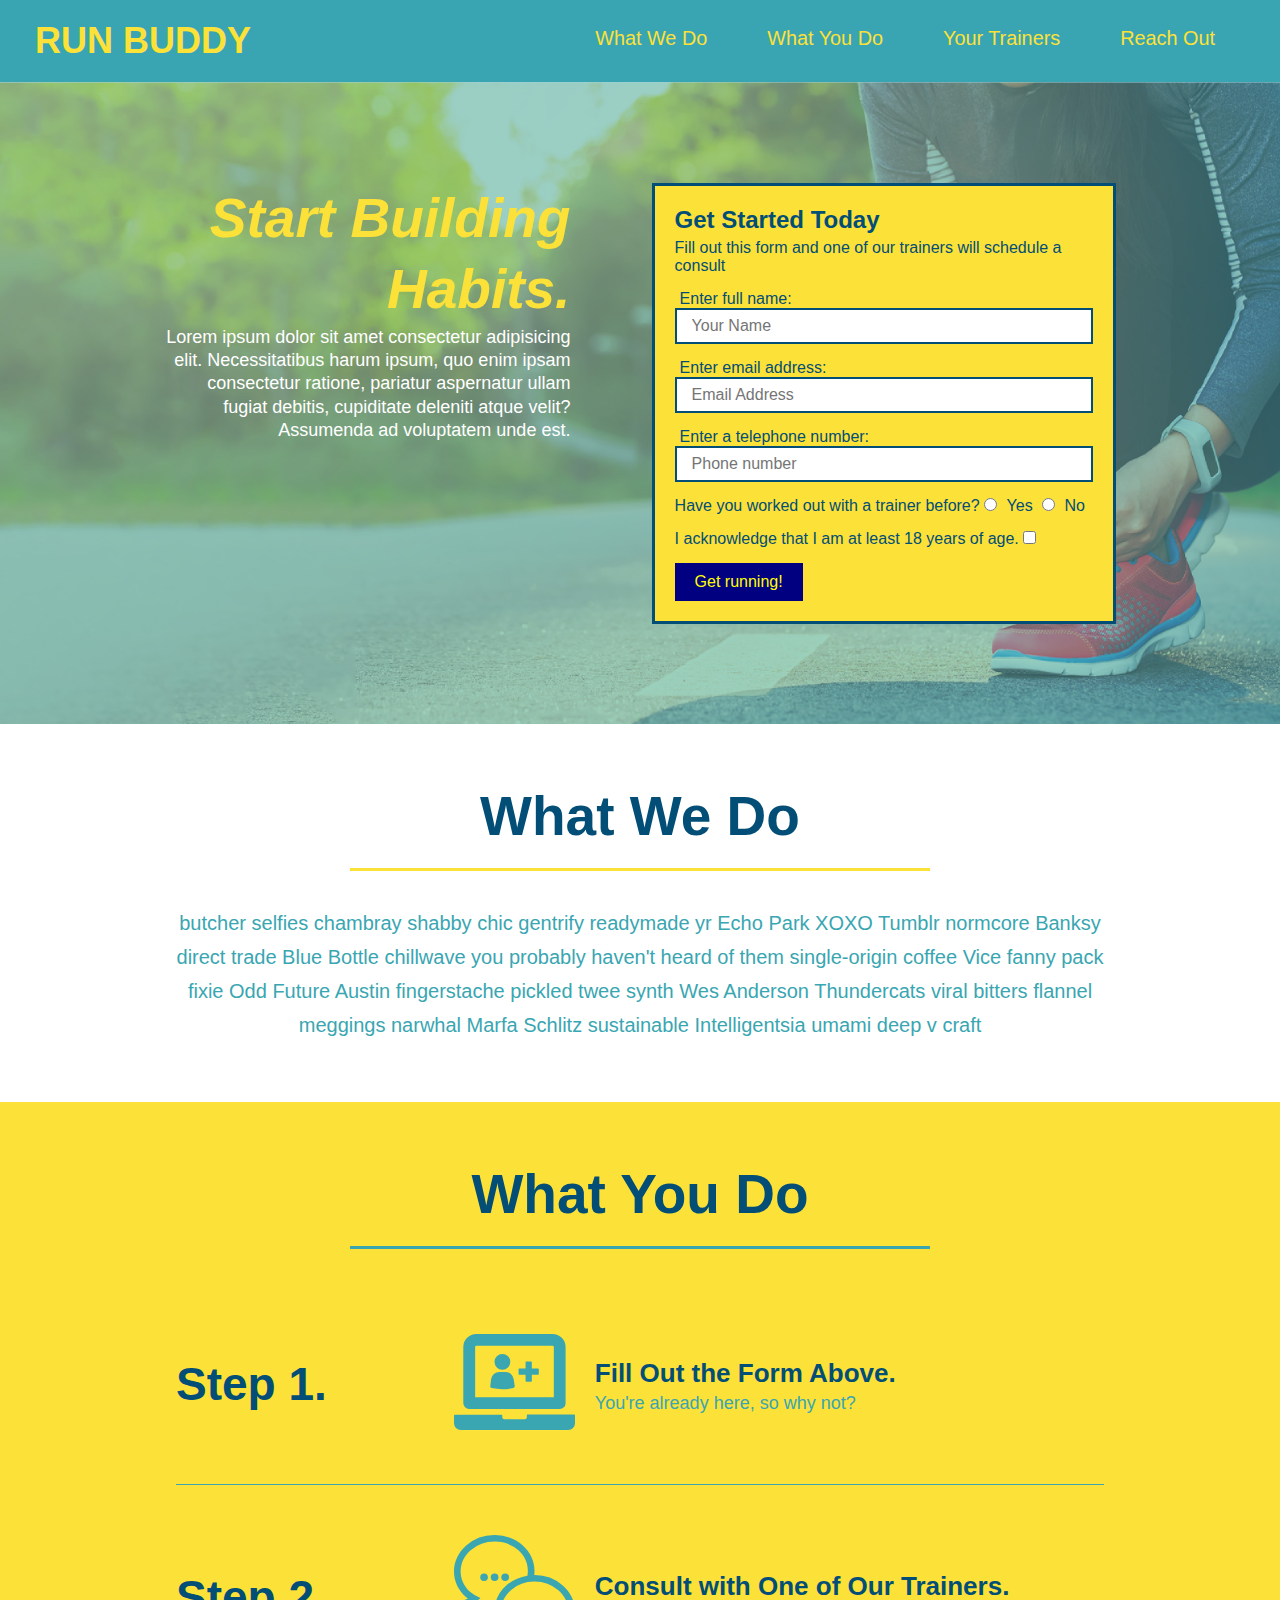
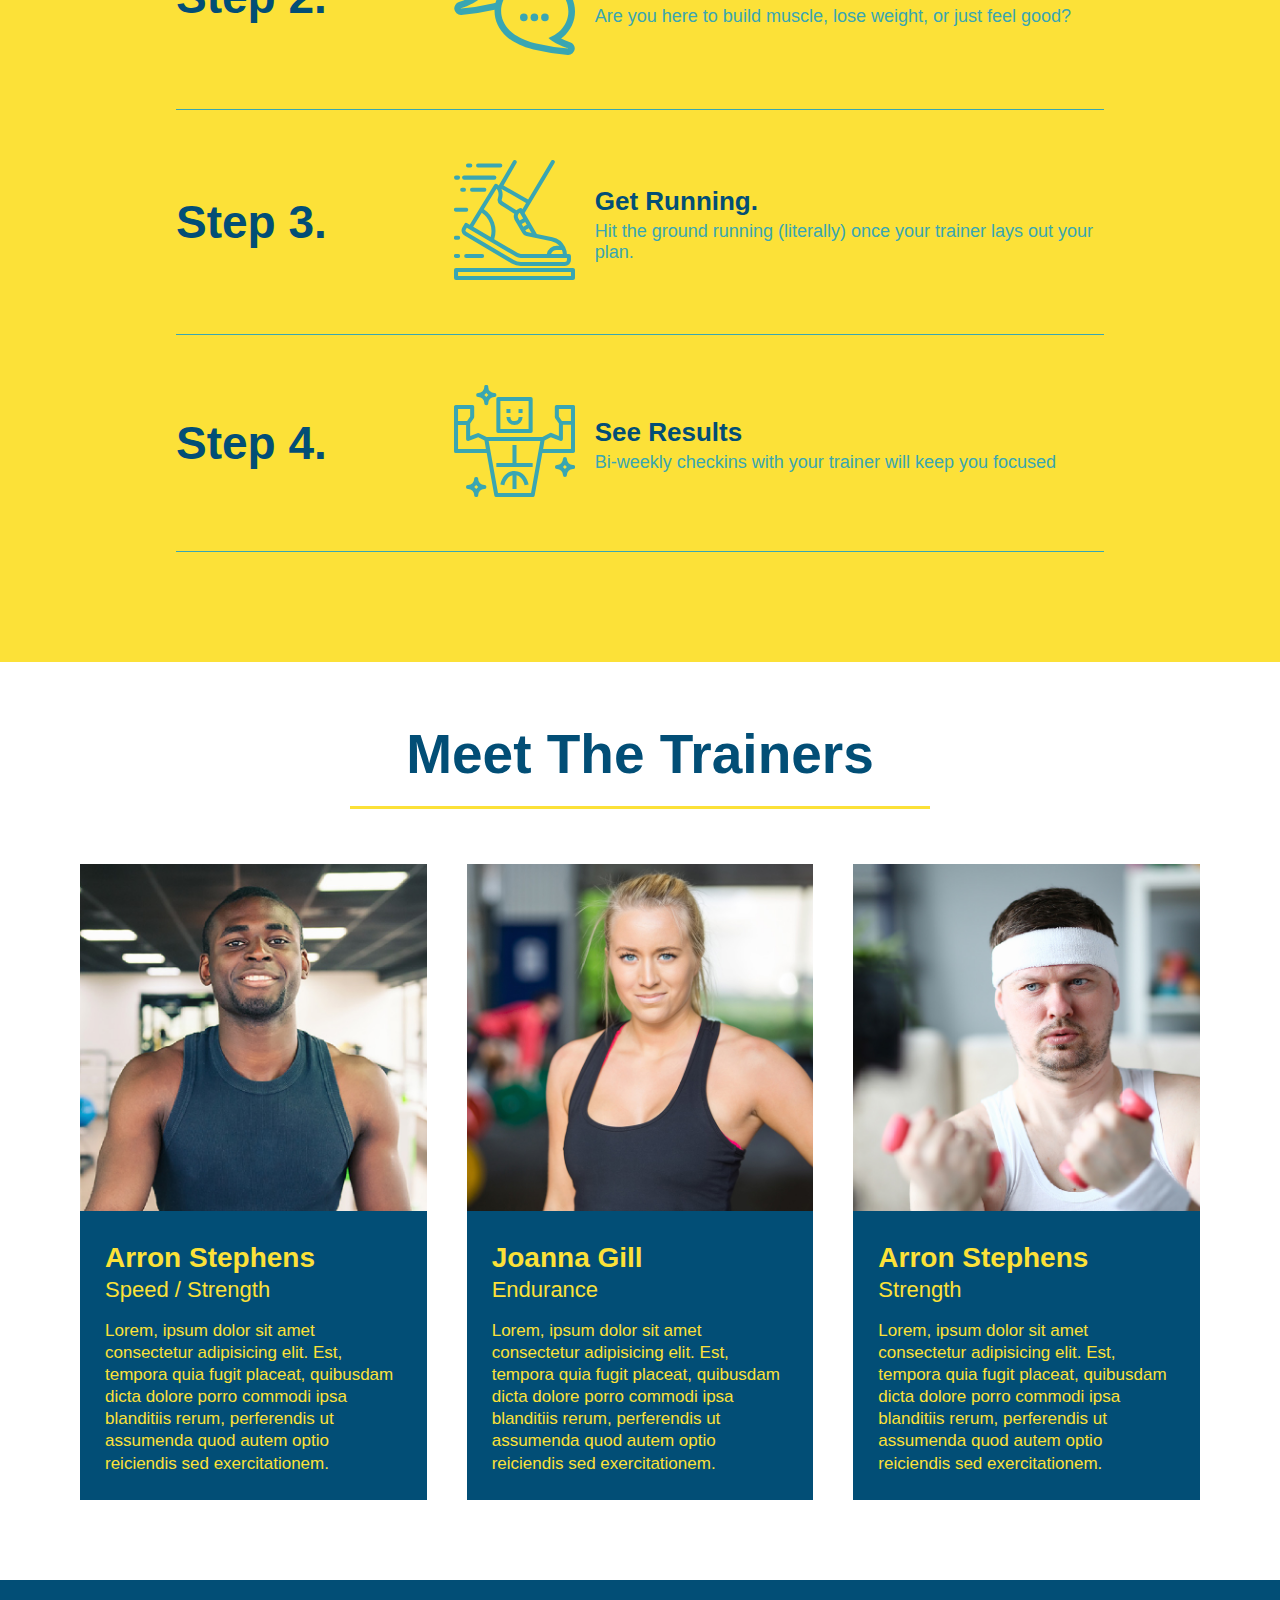
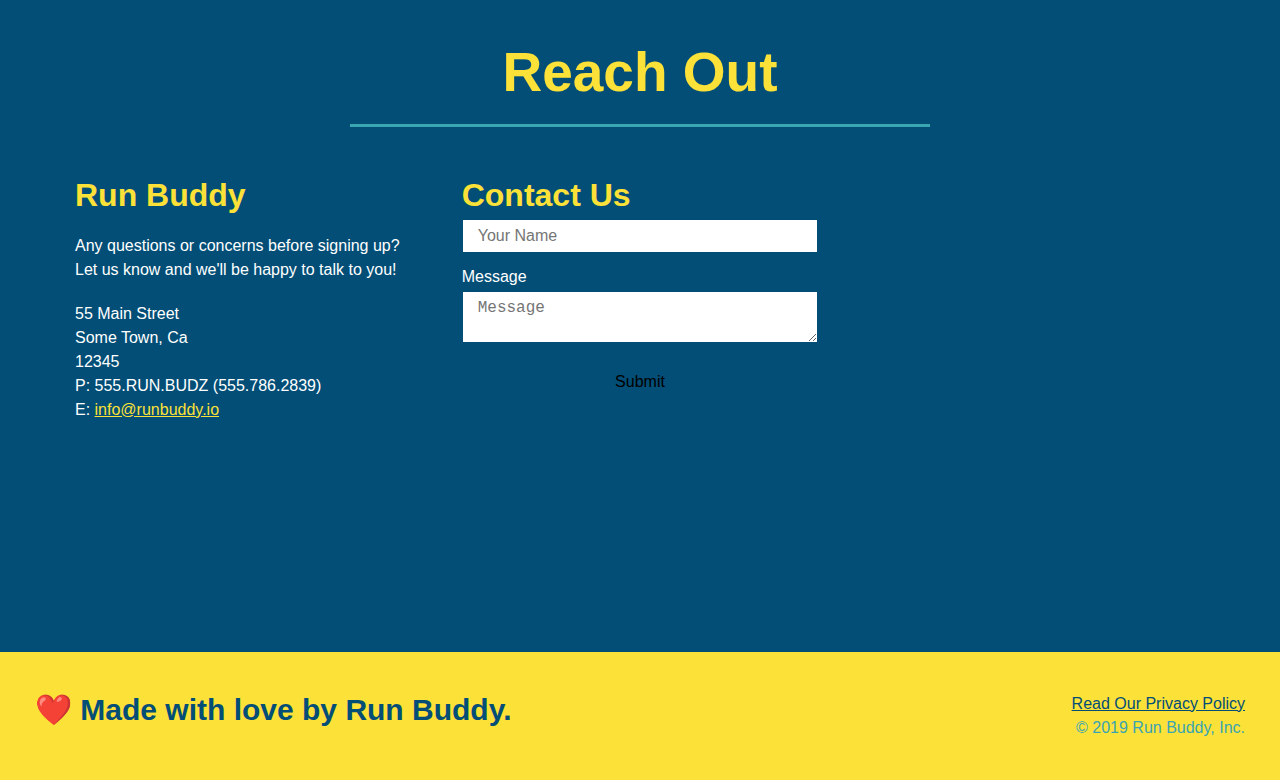
==== commit c1db1458: "added flexbox to contact info section" ====
--- a/index.html
+++ b/index.html
@@ -188,24 +188,6 @@
                     <h2 class="section-title secondary-border">Reach Out</h2>
                 </div>
                 <div class="contact-info">
-                        <iframe src="https://www.google.com/maps/embed?pb=!1m18!1m12!1m3!1d2915.610844438448!2d-80.23581688370818!3d43.04961877914662!2m3!1f0!2f0!3f0!3m2!1i1024!2i768!4f13.1!3m3!1m2!1s0x882c5d750a50f3b7%3A0x217a6bd2e77ed7cd!2s11%20Burtch%20Rd%2C%20Mount%20Pleasant%2C%20ON%20N0E%201K0!5e0!3m2!1sen!2sca!4v1629745614734!5m2!1sen!2sca" 
-                            style="border:0;" 
-                            allowfullscreen="" 
-                            loading="lazy">
-                        </iframe>
-
-                        <div class="contact-form">
-                            <h3>Contact Us</h3>
-                            <form>
-                                <label for="contact-name"></label>
-                                <input type="text" id="contact-name" placeholder="Your Name" />
-
-                                <label for="contact-message">Message</label>
-                                <textarea id="contact-message" placeholder="Message"></textarea>
-
-                                <button type="submit">Submit</button>
-                            </form>
-                        </div>
                     <div>
                         <h3>Run Buddy</h3>
                         <p>Any questions or concerns before signing up?
@@ -220,6 +202,25 @@
                             E: <a href="mainto:info@runbyddy.io">info@runbuddy.io</a>
                         </address>
                     </div>
+                    <div class="contact-form">
+                        <h3>Contact Us</h3>
+                        <form>
+                            <label for="contact-name"></label>
+                            <input type="text" id="contact-name" placeholder="Your Name" />
+
+                            <label for="contact-message">Message</label>
+                            <textarea id="contact-message" placeholder="Message"></textarea>
+
+                            <button type="submit">Submit</button>
+                        </form>
+                    </div>
+
+                        <iframe src="https://www.google.com/maps/embed?pb=!1m18!1m12!1m3!1d2915.610844438448!2d-80.23581688370818!3d43.04961877914662!2m3!1f0!2f0!3f0!3m2!1i1024!2i768!4f13.1!3m3!1m2!1s0x882c5d750a50f3b7%3A0x217a6bd2e77ed7cd!2s11%20Burtch%20Rd%2C%20Mount%20Pleasant%2C%20ON%20N0E%201K0!5e0!3m2!1sen!2sca!4v1629745614734!5m2!1sen!2sca" 
+                            style="border:0;" 
+                            allowfullscreen="" 
+                            loading="lazy">
+                        </iframe>
+
                 </div>
             </section>
 
--- a/assets/css/style.css
+++ b/assets/css/style.css
@@ -277,17 +277,22 @@
     color: #fce138;
 }
 
+.contact-info {
+    display: flex;
+    justify-content: space-between;
+    flex-wrap: wrap;
+}
+
+.contact-info > * {
+    flex: 1;
+    margin: 15px;
+}
+
 .contact-info iframe {
-    width: 400px;
     height: 400px;
 }
 
 .contact-info div {
-    width: 410px;
-    display: inline-block;
-    vertical-align: top;
-    text-align: left;
-    margin: 30px 0 0 60px;
     color: white;
 }
 
@@ -299,7 +304,7 @@
 .contact-info p, .contact-info address {
     margin: 20px 0;
     line-height: 1.5;
-    font-size: 20px;
+    font-size: 16px;
     font-style: normal;
 }
 
@@ -307,6 +312,25 @@
     color: #fce138;
 }
 
+.contact-form input, .contact-form textarea {
+    border: 1px solid #024e76;
+    display: block;
+    padding: 7px 15px;
+    font-size: 16px;
+    color: #024e76;
+    width: 100%;
+    margin-bottom: 15px;
+    margin-top: 5px;
+}
+
+.contact-form button {
+    width: 100%;
+    border: none;
+    background: #024e76;
+    text-align: center;
+    padding: 15px;
+    font-size: 16px;
+}
 /*******   REACH OUT STYLES END   ***************/
 
 
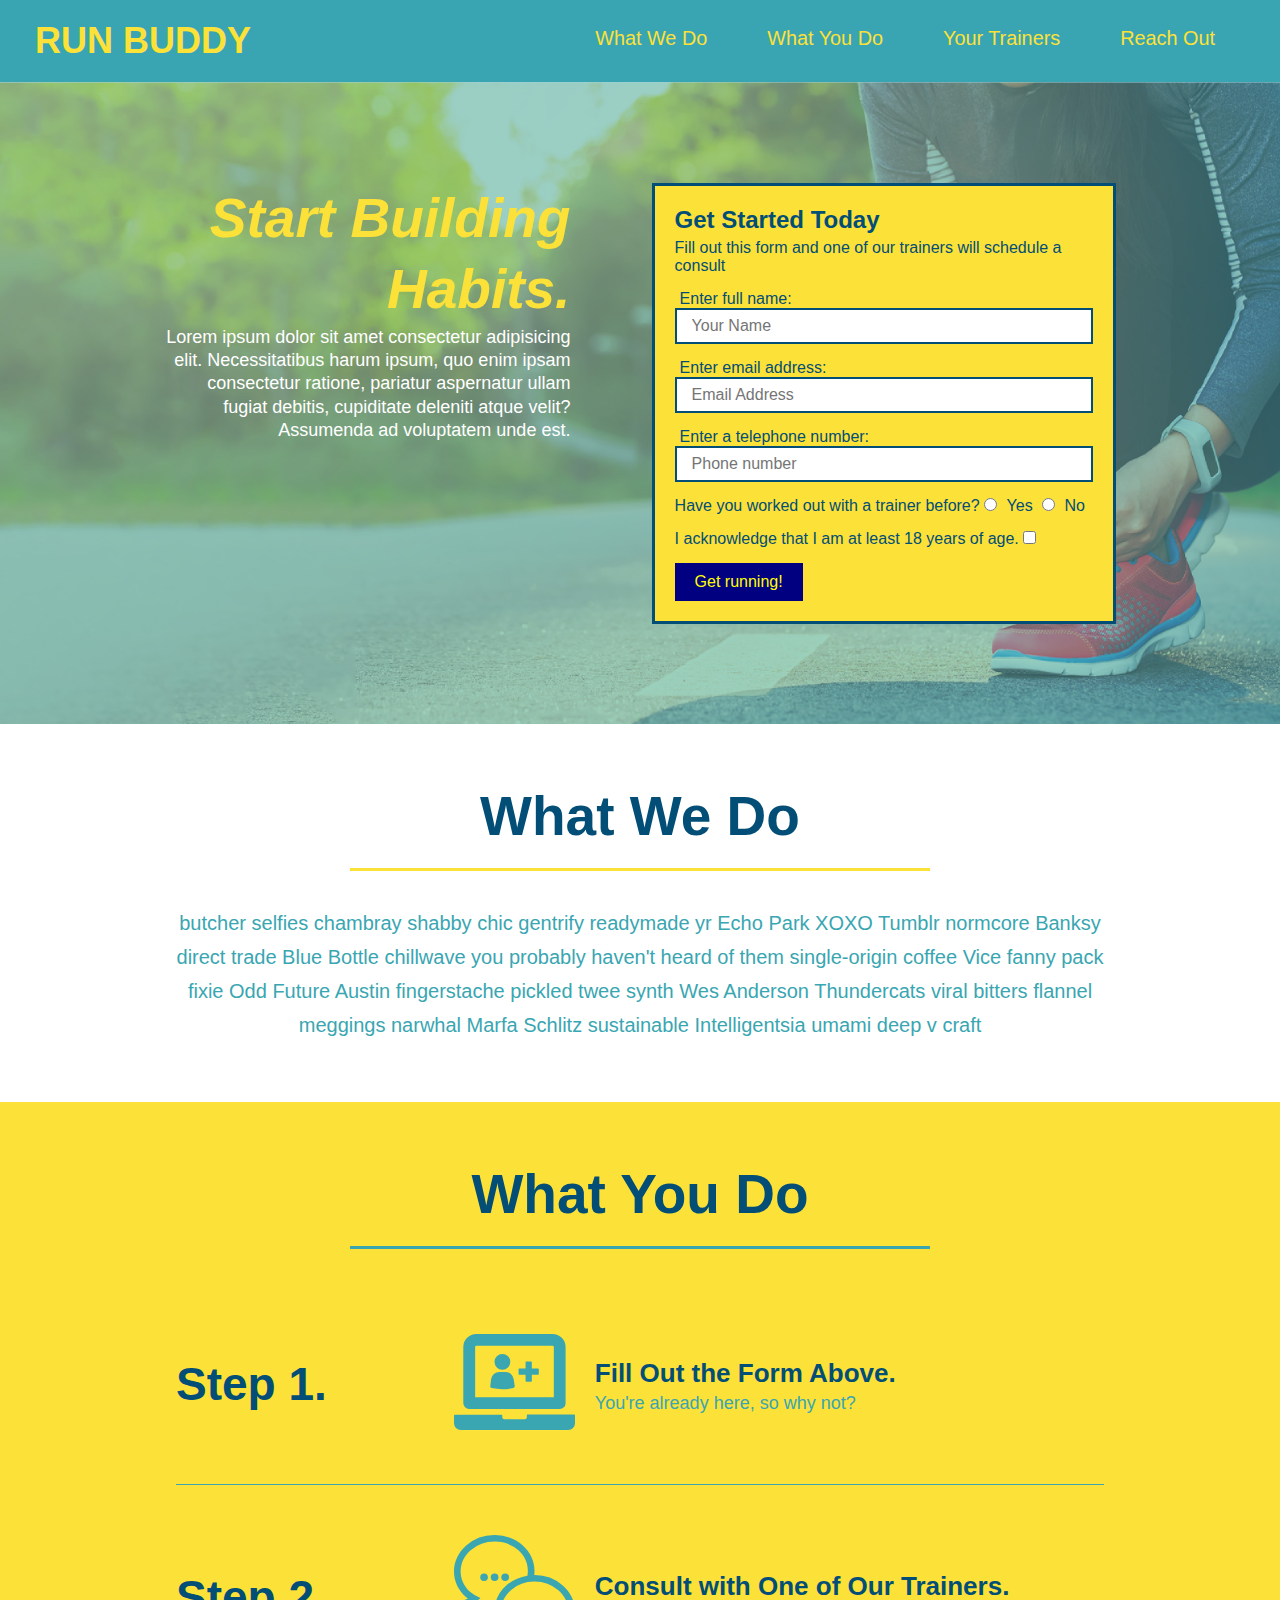
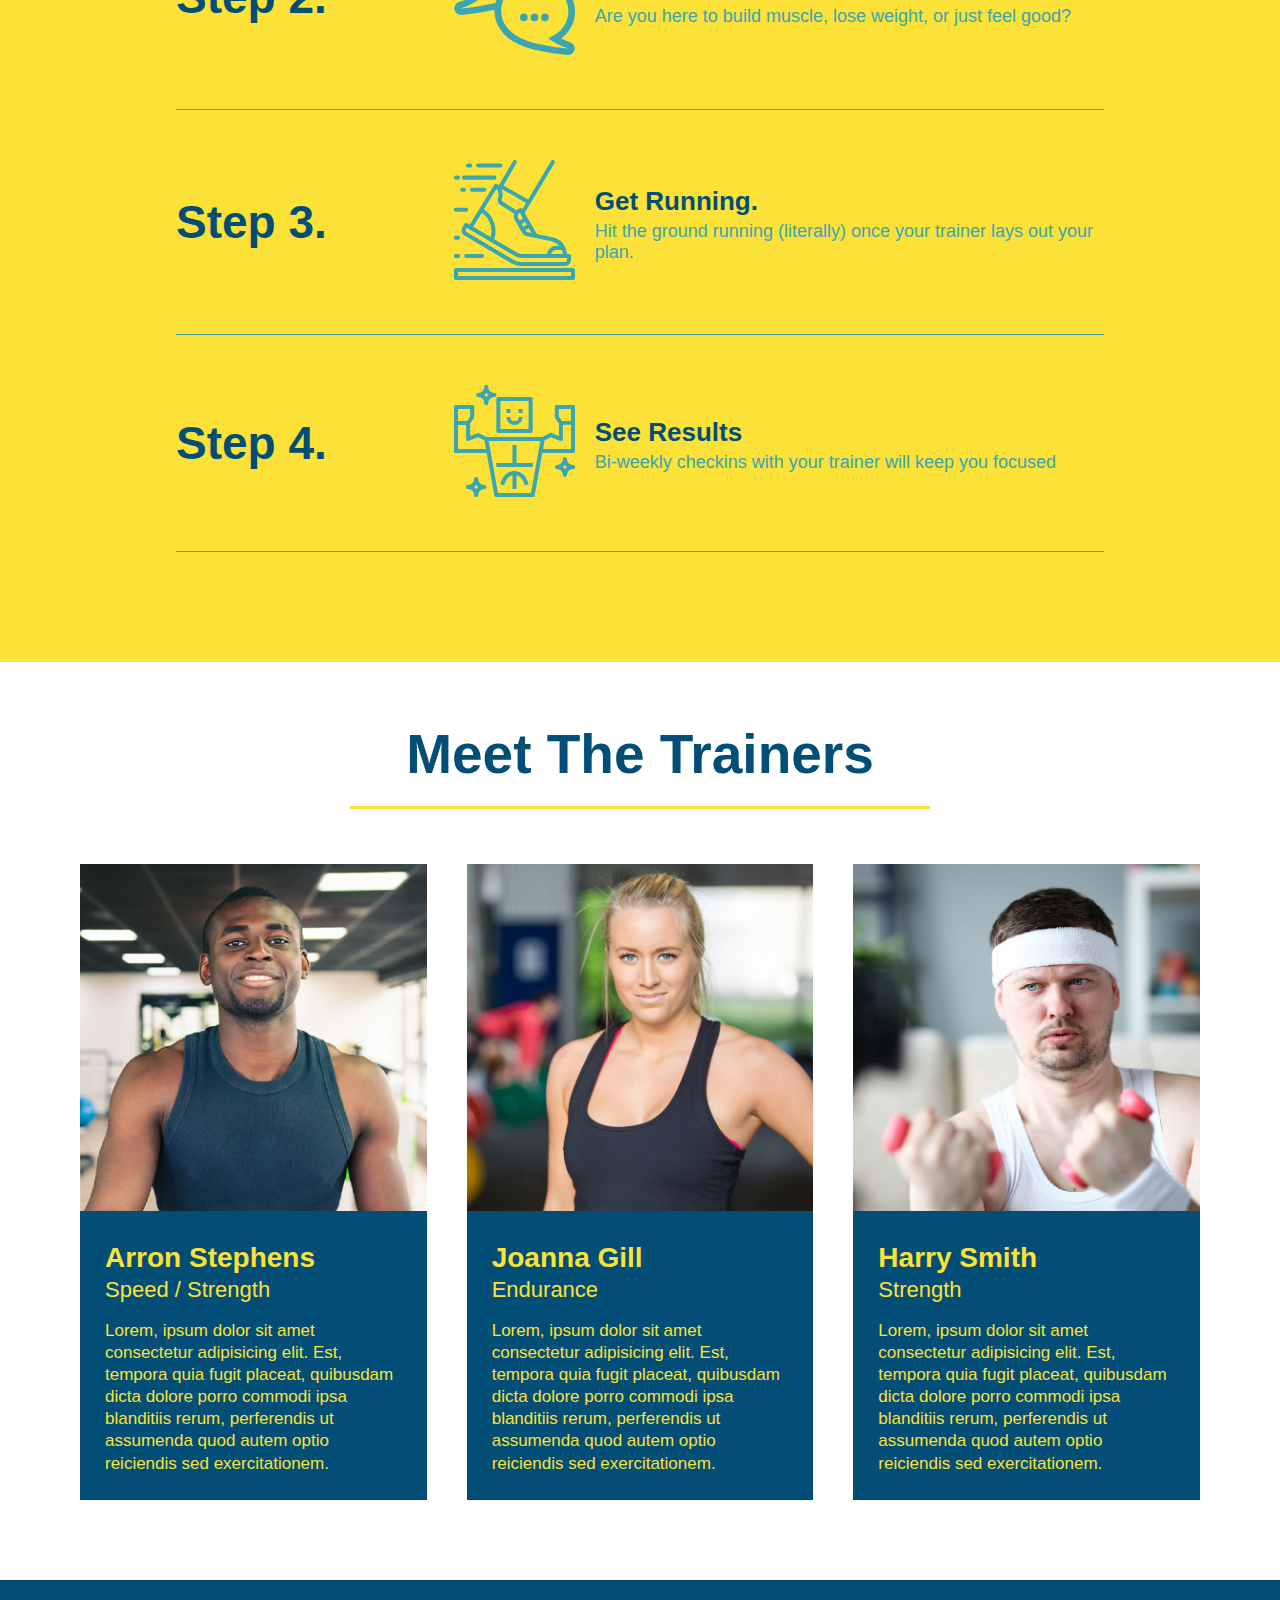
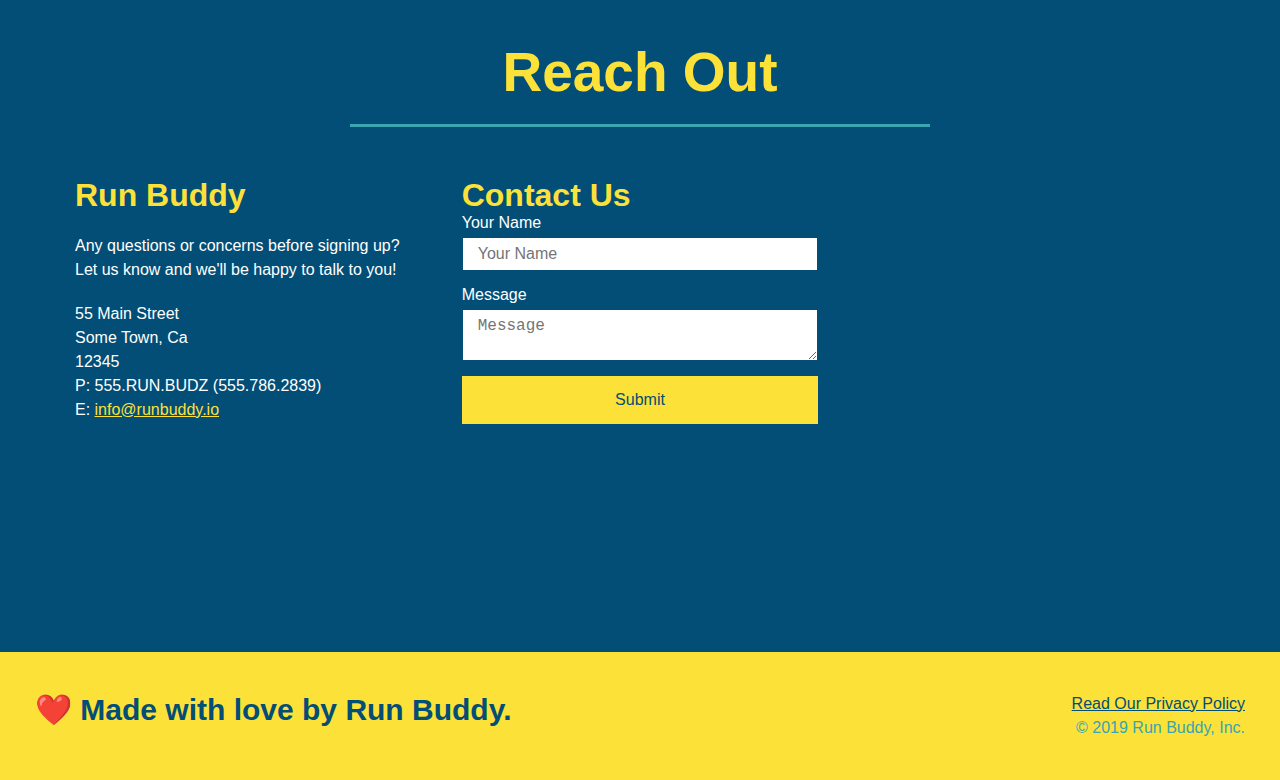
==== commit 906a81ab: "fixed small issues with CSS to match mockup" ====
--- a/index.html
+++ b/index.html
@@ -172,7 +172,7 @@
                     <article class="trainer">
                         <img src="./assets/images/trainer-3.jpg" alt="Harry Smith wearing a headband and lifting comically small pink weights">
                         <div class="trainer-bio">
-                            <h3 class="trainer-name">Arron Stephens</h3>
+                            <h3 class="trainer-name">Harry Smith</h3>
                             <h4 class="trainer-role">Strength</h4>
                             <p>Lorem, ipsum dolor sit amet consectetur adipisicing elit. Est, tempora quia fugit placeat, quibusdam dicta dolore porro 
                                 commodi ipsa blanditiis rerum, perferendis ut assumenda quod autem optio reiciendis sed exercitationem.</p>
@@ -205,7 +205,7 @@
                     <div class="contact-form">
                         <h3>Contact Us</h3>
                         <form>
-                            <label for="contact-name"></label>
+                            <label for="contact-name">Your Name</label>
                             <input type="text" id="contact-name" placeholder="Your Name" />
 
                             <label for="contact-message">Message</label>
--- a/assets/css/style.css
+++ b/assets/css/style.css
@@ -115,7 +115,7 @@
     margin: 3.5%;
 }
 
-h3 {
+.hero-form h3 {
     font-size: 24px;
     margin: 0px;
 }
@@ -187,6 +187,7 @@
     width: 80%;
     border-bottom: 1px solid #39a6b2;
     display: flex;
+    flex-wrap: wrap;
     align-items: center;
     justify-content: space-between;
 }
@@ -197,12 +198,21 @@
     flex: 1 30%;
 }
 
-.step h4 {
-    font-size: 26px;
-    line-height: 1.5;
-    color: #024e76;
-}
-
+.step-info {
+    flex: 2 70%;
+    display: flex;
+    flex-wrap: wrap;
+    align-items: center;
+}
+
+.step-image {
+    flex: 1 12%;
+    margin-right: 20px;
+}
+
+.step-image img {
+    max-width: 100%;
+}
 .step-text {
     flex: 12;
 }
@@ -211,21 +221,11 @@
     font-size: 18px;
 }
 
-.step-info {
-    flex: 2 70%;
-    display: flex;
-    flex-wrap: wrap;
-    align-items: center;
-}
-
-.step-image {
-    flex: 1 12%;
-    margin-right: 20px;
-}
-
-.step-image img {
-    max-width: 100%;
-}
+.step-text h4 {
+    font-size: 26px;
+    line-height: 1.5;
+    color: #024e76;
+  }  
 /***********  What You Do End  **************/
 
 /***********  Trainers Start  **************/
@@ -326,7 +326,8 @@
 .contact-form button {
     width: 100%;
     border: none;
-    background: #024e76;
+    background: #fce138;
+    color: #024e76;
     text-align: center;
     padding: 15px;
     font-size: 16px;
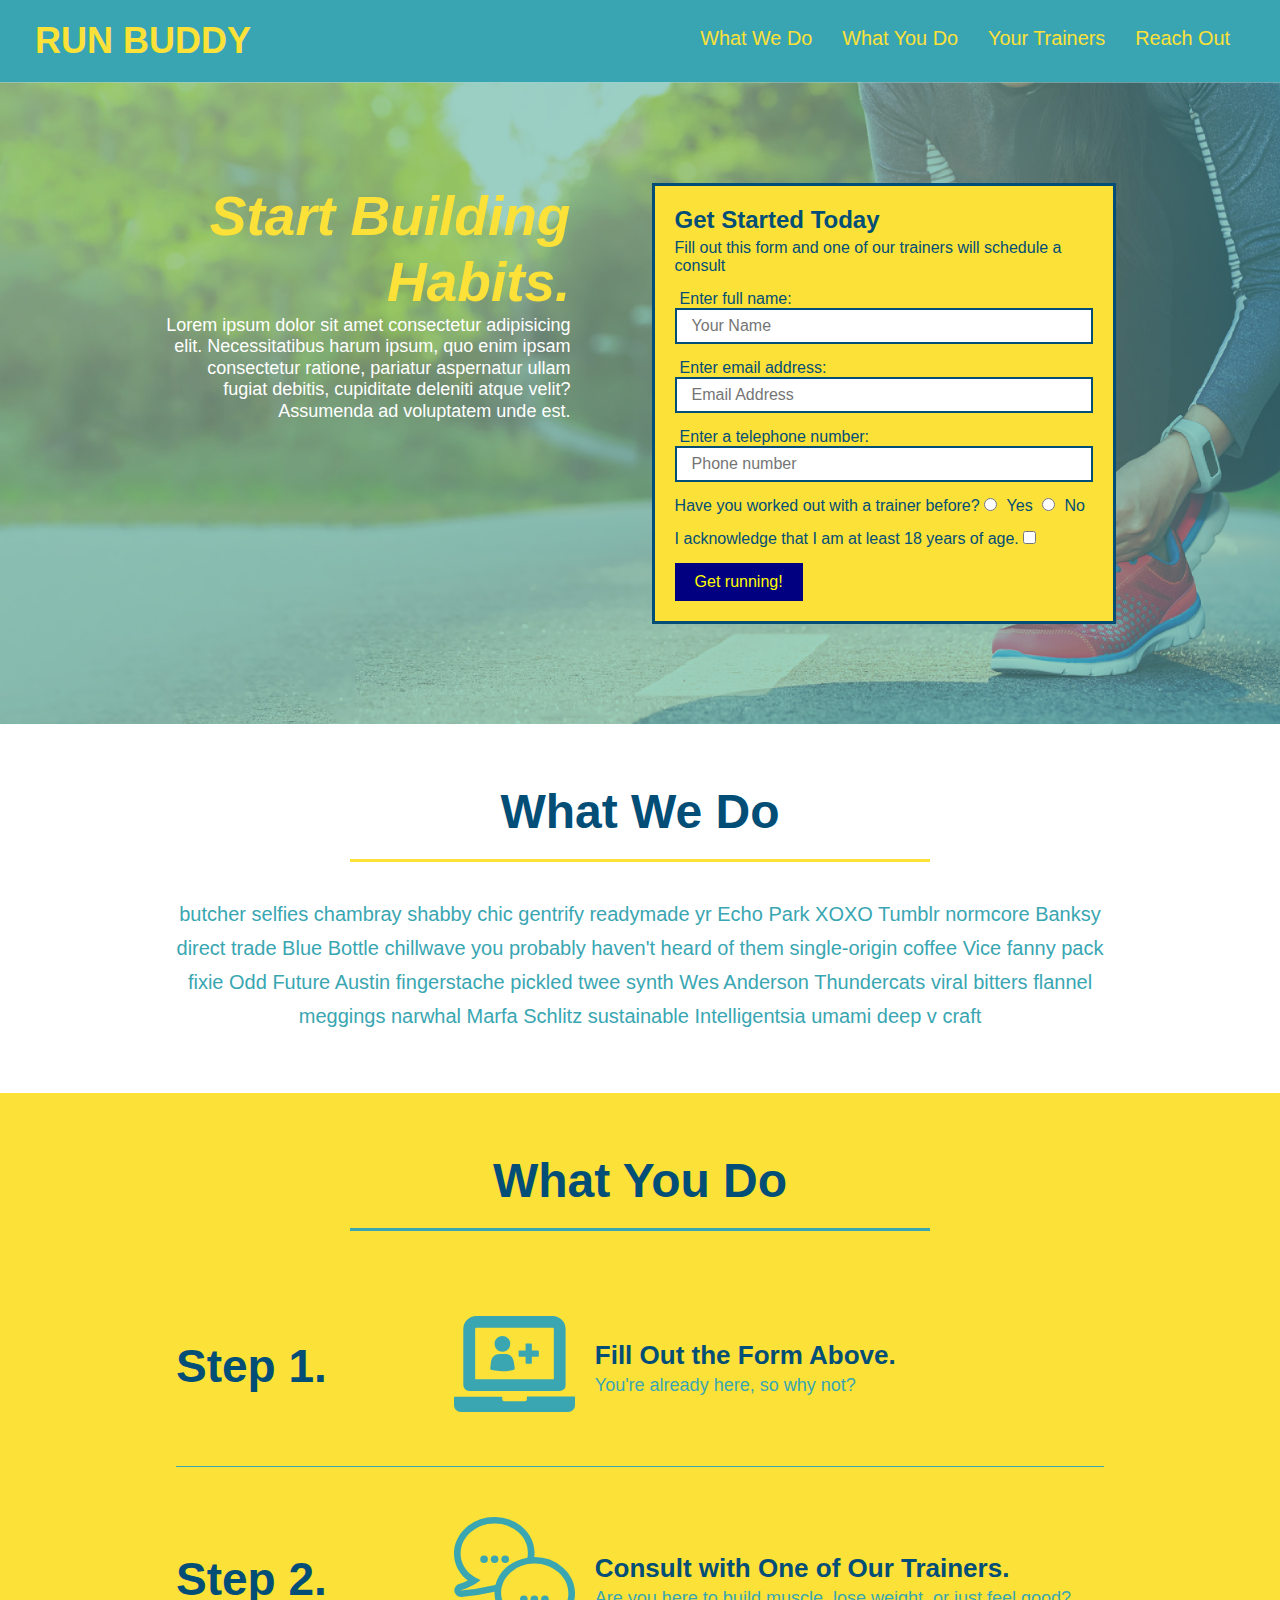
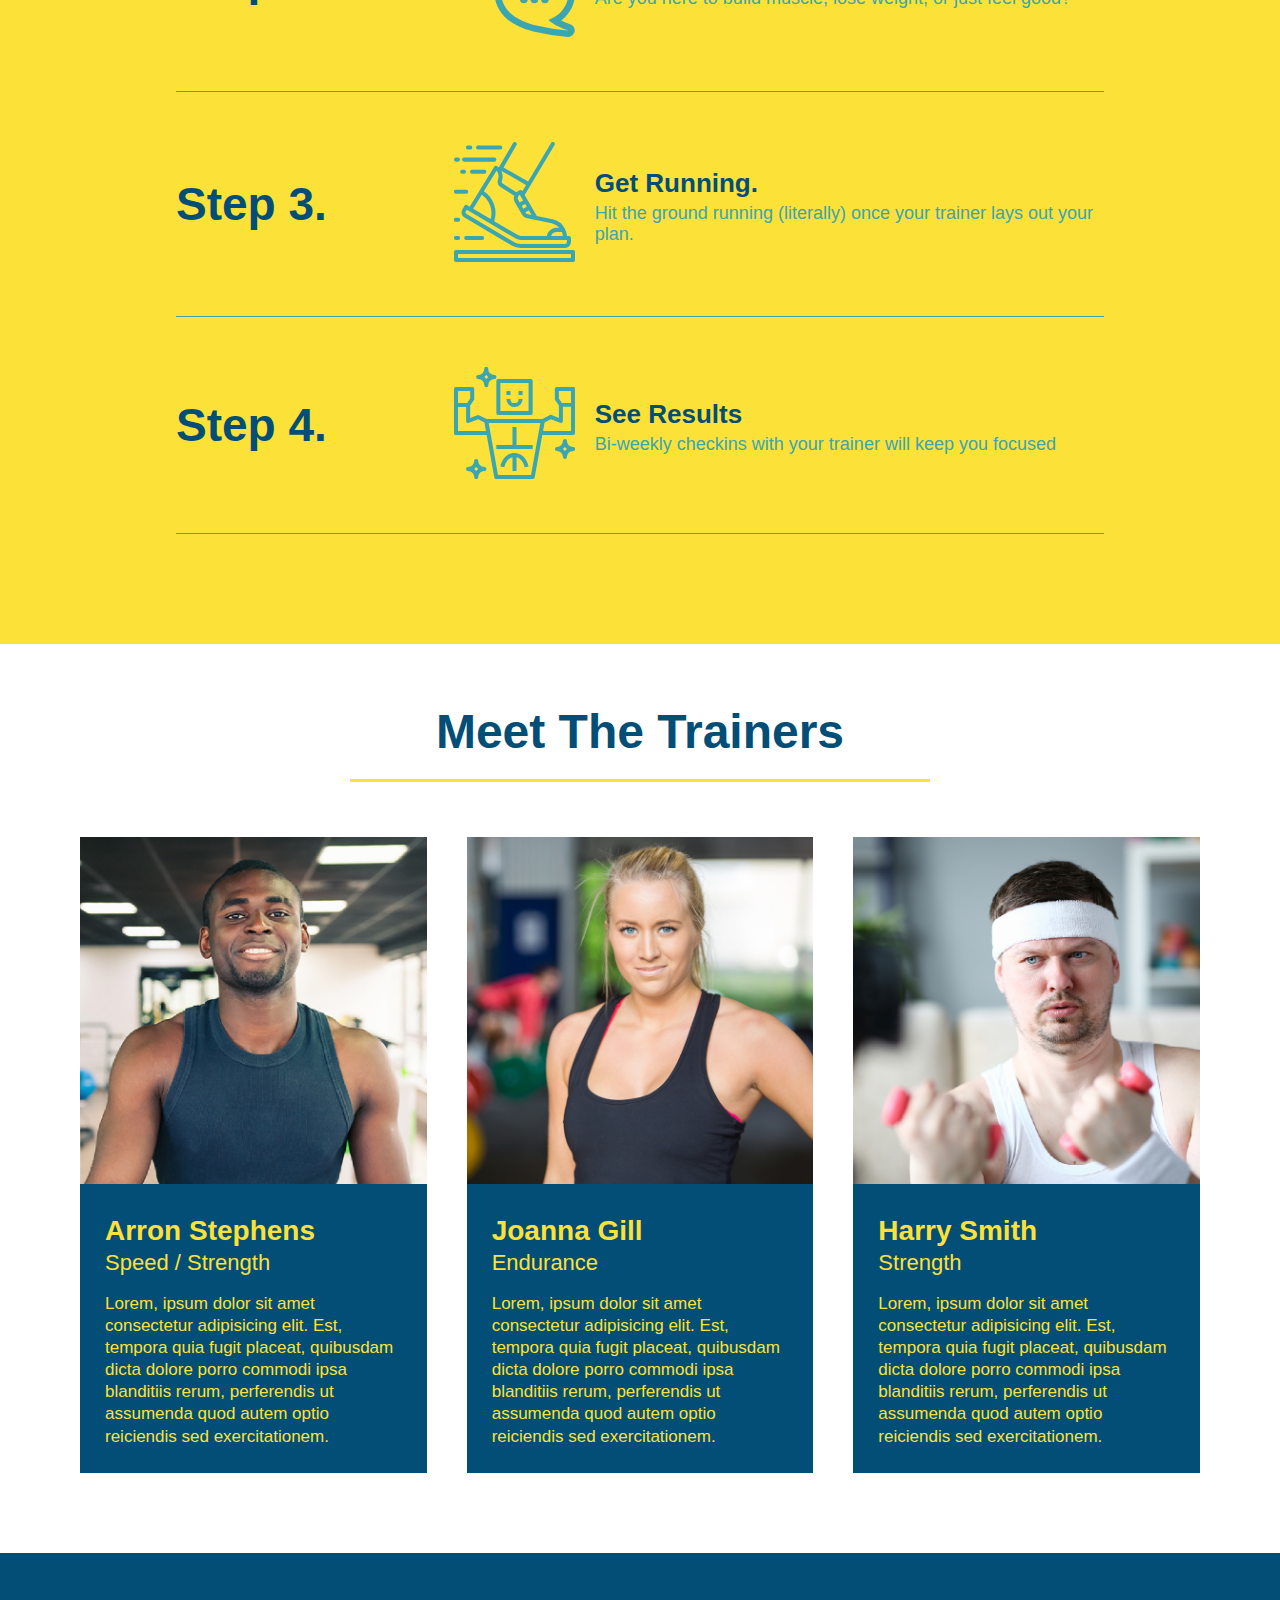
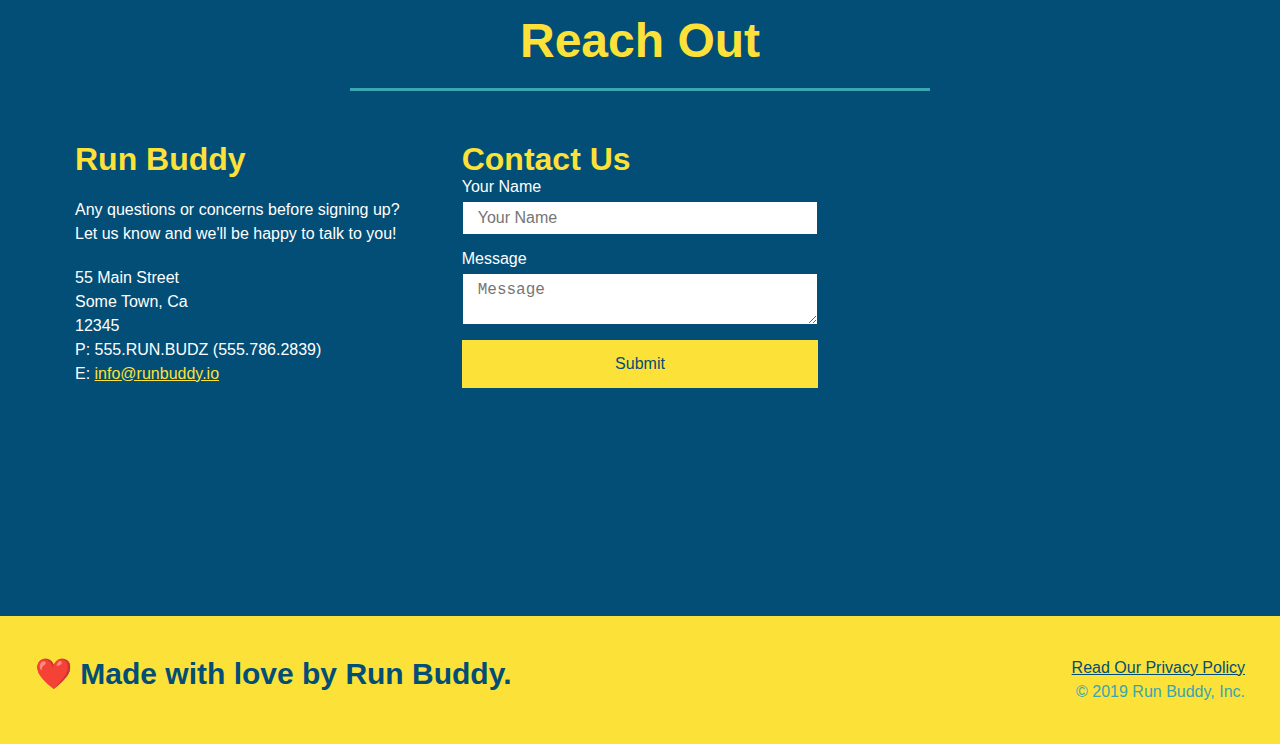
==== commit 2a3b6746: "begin to add media queries" ====
--- a/index.html
+++ b/index.html
@@ -3,6 +3,7 @@
         <head>
             <link rel="stylesheet" href="./assets/css/style.css" />
             <meta charset="UTF-8" />
+            <meta name="viewport" content="width=device-width, initial-scale=1.0" />
             <title>Run Buddy</title>
         </head>
         
--- a/assets/css/style.css
+++ b/assets/css/style.css
@@ -43,7 +43,7 @@
 }
 
 header nav ul li a {
-    margin: 0 30px;
+    padding: 10px 15px;
     font-weight: lighter;
     font-size: 1.55vw;
 }
@@ -82,6 +82,7 @@
 /***********  Hero Style Start  **************/
 .hero { 
     display: flex;
+    align-items: flex-start;
     justify-content: center;
     flex-wrap: wrap;
     background-image: url("../images/hero-bg.jpg");
@@ -95,7 +96,7 @@
     margin: 3.5%;
     color: #fff;
     font-size: 18px;
-    line-height: 1.3;
+    line-height: 1.2;
 }
 
 .hero-cta h2 {
@@ -158,7 +159,7 @@
 }
 
 .section-title {
-    font-size: 55px;
+    font-size: 48px;
     color: #024e76;
     border-bottom: 3px solid;
     padding-bottom: 20px;
@@ -340,4 +341,29 @@
 
 .flex-row {
     display: flex;
-}+}
+
+/*******  Media Queries Start  **********/
+/* MEDIA QUERY FOR SMALLER DESKTOP SCREENS AND SMALLER */
+@media screen and (max-width: 980px) {
+    header h1 a {
+      /* this will be applied on any screen smaller than 980px */
+      color: tomato;
+    }
+  }
+  
+  /* MEDIA QUERY FOR TABLETS AND SMALLER */
+  @media screen and (max-width: 768px) {
+    header h1 {
+      /* this will be applied on any screen between 768px and 575px */
+      font-size: 80px;
+    }
+  }
+  
+  /* MEDIA QUERY FOR MOBILE PHONES AND SMALLER */
+  @media screen and (max-width: 575px) {
+    header h1 {
+      /* this will be applied on any screen smaller than 575px */
+      font-size: 100px;
+    }
+  }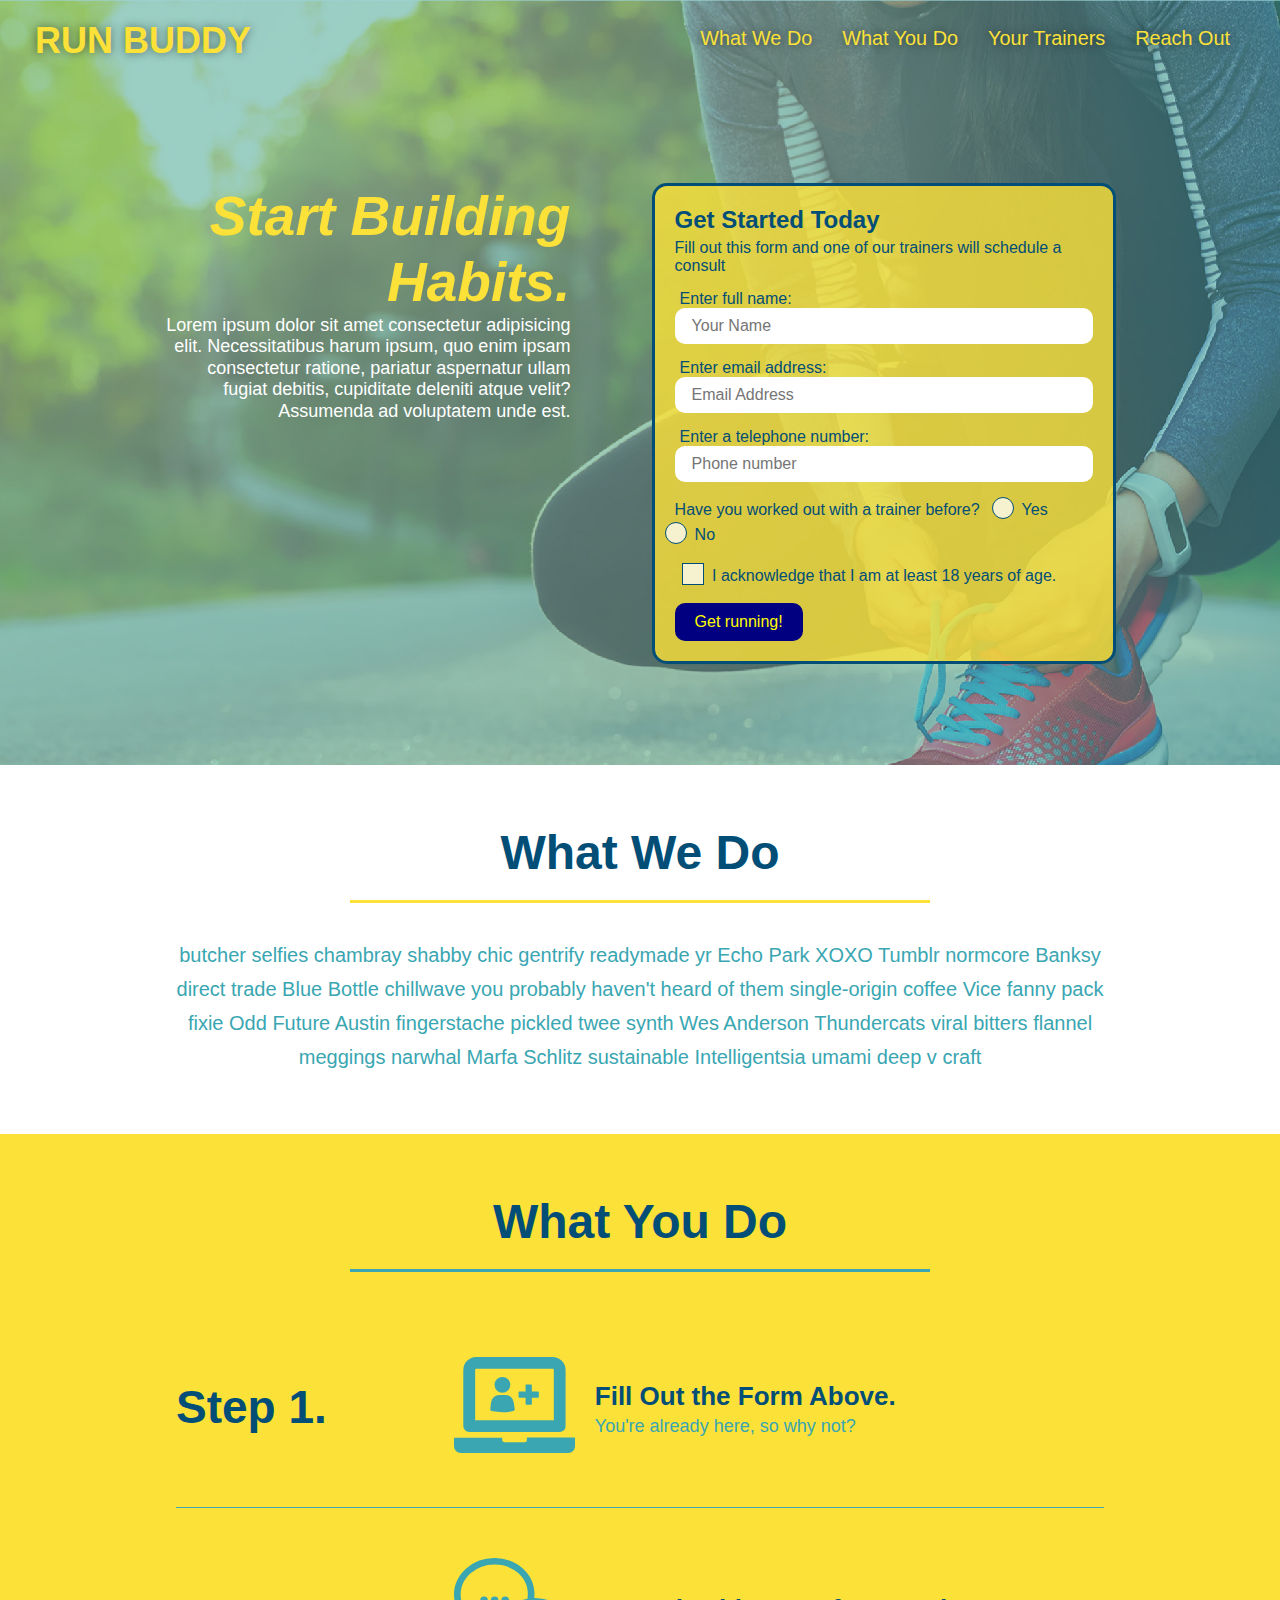
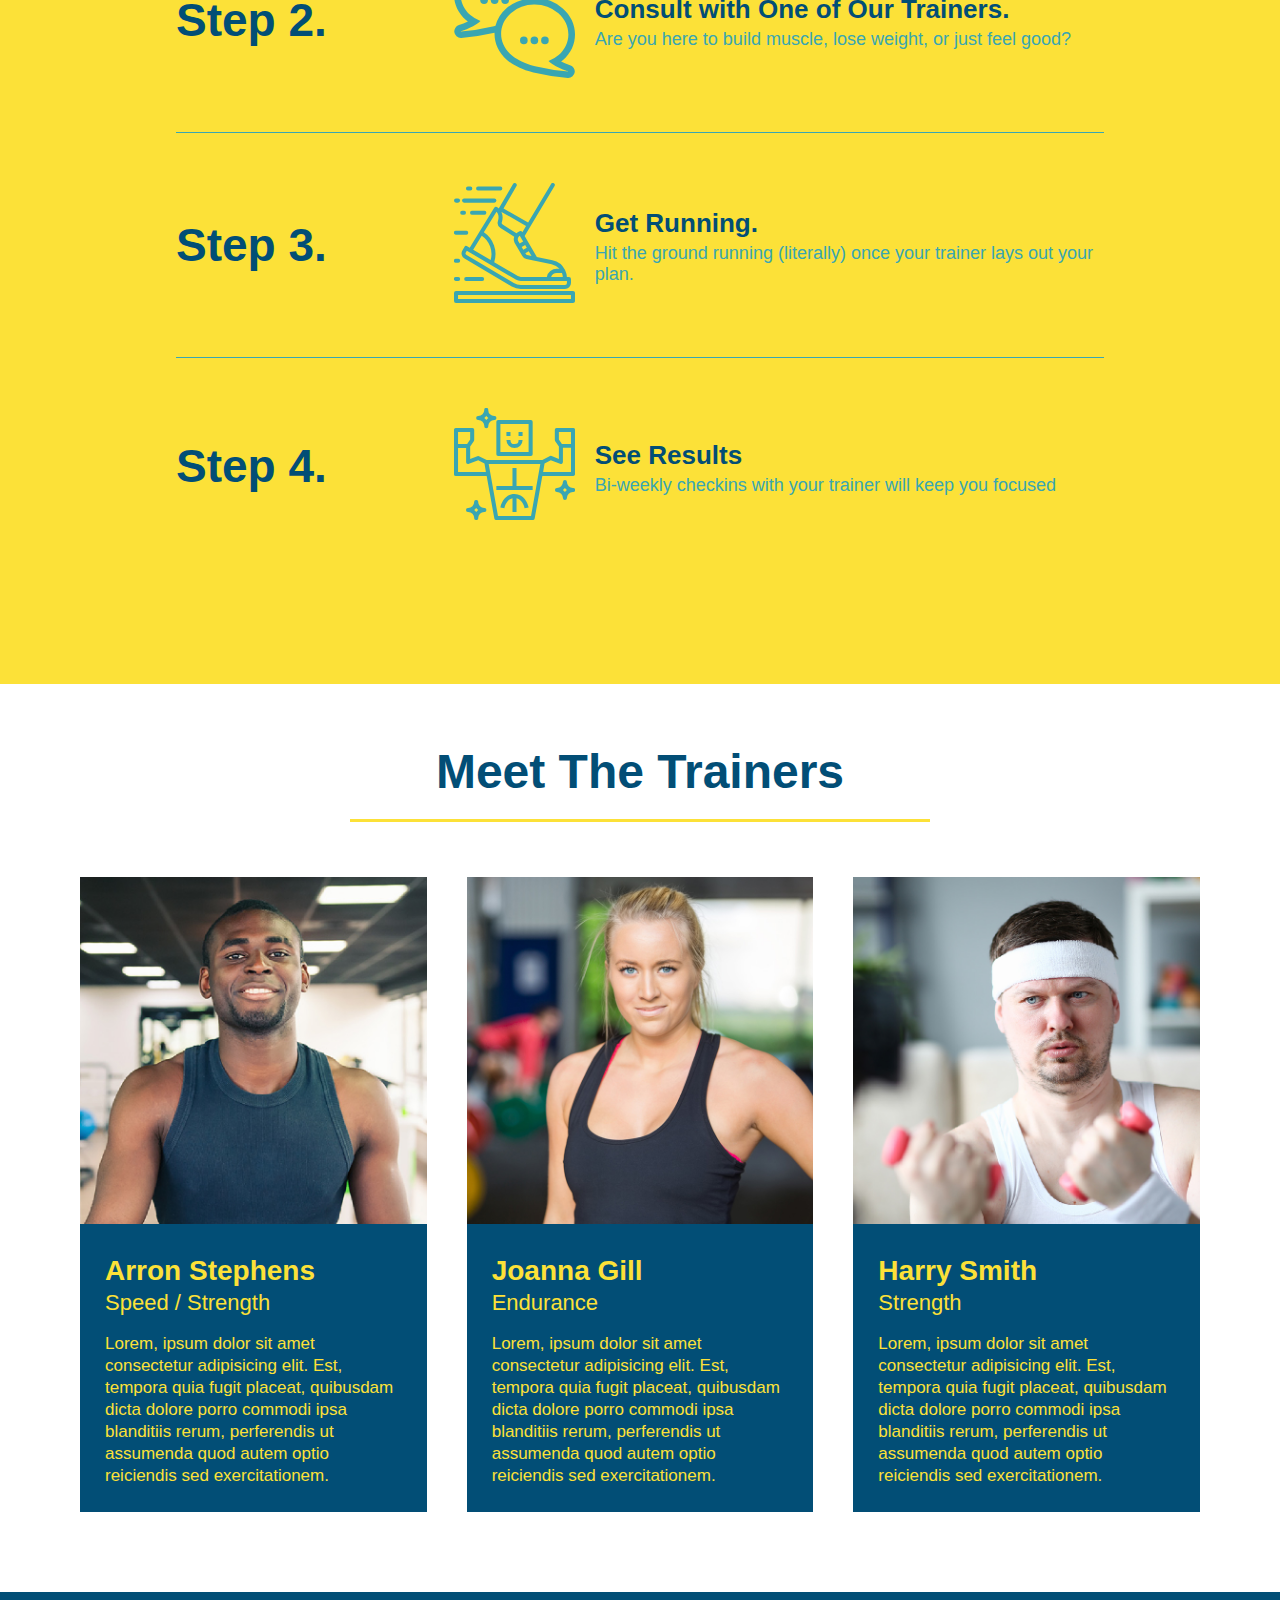
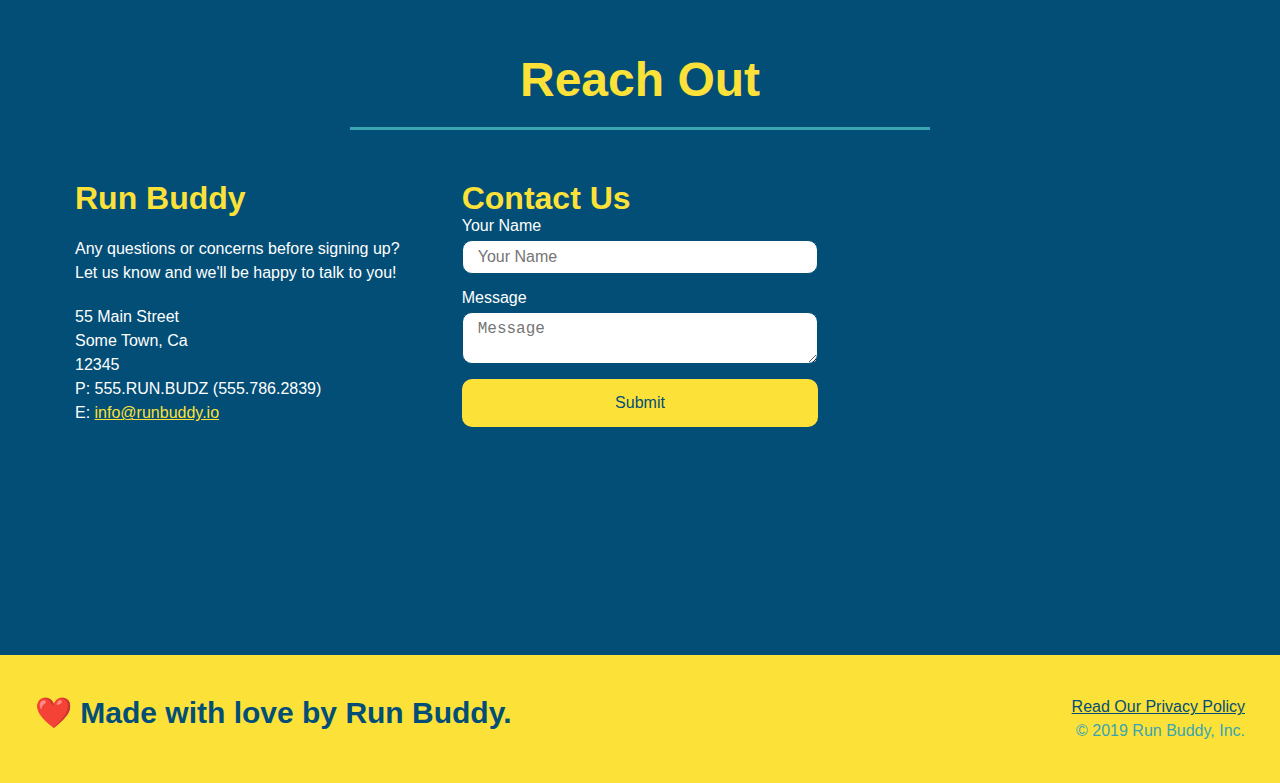
==== commit 26207a0c: "changed checkbox and radio buttons" ====
--- a/index.html
+++ b/index.html
@@ -56,14 +56,20 @@
                         <input type="tel" placeholder="Phone number" name="Phone" id="phone" class="form-input"/>
                         <p>
                             Have you worked out with a trainer before?
-                            <input type="radio" name="trainer-confirm" id="trainer-yes"/>
-                            <label for="trainer-yes">Yes</label>
-                            <input type="radio" name="trainer-confirm" id="trainer-no"/>
-                            <label for="trainer-no">No</label>
+                            <span class="radio-wrapper">
+                                <input type="radio" name="trainer-confirm" id="trainer-yes" />
+                                <label for="trainer-yes">Yes</label>
+                            </span>
+                            <span class="radio-wrapper">
+                                <input type="radio" name="trainer-confirm" id="trainer-no" />
+                                <label for="trainer-no">No</label>
+                            </span>
                         </p>
                         <p>
-                            I acknowledge that I am at least 18 years of age.
-                            <input type="checkbox" name="age-confirm" id="age-checkbox"/>
+                            <span class="checkbox-wrapper">
+                            <input type="checkbox" name="age-confirm" id="checkbox"/>
+                            <label for="checkbox">I acknowledge that I am at least 18 years of age.</label>
+                            </span>
                         </p>
                         <button type="submit">Get running!</button>
                     </form>
--- a/assets/css/style.css
+++ b/assets/css/style.css
@@ -16,6 +16,15 @@
     flex-wrap: wrap;
     padding: 20px 35px;
     background-color:  #39a5b2;
+    position: sticky;
+    position: -webkit-sticky;
+    top: 0;
+    background-image: url("../images/hero-bg.jpg");
+    background-size: cover;
+    background-position: center;
+    background-attachment: fixed;
+    background-position: 80%;
+    z-index: 9999;
 }
 
 header h1 {
@@ -23,6 +32,7 @@
     font-size: 36px;
     color: #fce138;
     margin:  0;
+    text-shadow: 0 0 10px rgba(0,0,0,.5);
 }
 
 header a {
@@ -46,6 +56,14 @@
     padding: 10px 15px;
     font-weight: lighter;
     font-size: 1.55vw;
+    text-shadow: 0 0 10px rgba(0,0,0,.5);
+}
+
+header nav ul li a:hover {
+    background: #fce138;
+    color: #024e76;
+    border-radius: 15px;
+    text-shadow: none;
 }
 /***********  Header Style End  **************/
 
@@ -88,6 +106,8 @@
     background-image: url("../images/hero-bg.jpg");
     background-size: cover;
     background-position: center;
+    background-attachment: fixed;
+    background-position: 80%;
 }
 
 .hero-cta {
@@ -103,17 +123,20 @@
     font-style: italic;
     font-size: 55px;
     color: #fce138;
+    text-shadow: 0,0,10px rgba(0,0,0,.5);
 }
 
 .hero-form {
     color: #024e76;
-    background-color: #fce138;
+    background-color: rgba(252,225,56,.8);
     padding: 20px;
     border-style: solid;
     border-width: 3px;
     border-color: #024e76;
     width: 40%;
     margin: 3.5%;
+    box-shadow: 0,0,10px rgba(0,0,0,.5);
+    border-radius: 15px;
 }
 
 .hero-form h3 {
@@ -133,6 +156,13 @@
     color: #024e76;
     width: 100%;
     margin-bottom: 15px;
+    border-radius: 10px;
+    border-color: rgba(255,255,255,.75);
+}
+
+.form-input:focus {
+    background-color: rgba(255,255,255,.1);
+    outline: none;
 }
 
 .hero-form label {
@@ -145,7 +175,72 @@
     border: none;
     font-size: 16px;
     padding: 10px 20px;
-}
+    border-radius: 10px;
+}
+
+.hero-form button:hover {
+    background-color: #39a6b2;
+}
+
+.checkbox-wrapper input, .radio-wrapper input {
+    opacity: 0;
+}
+
+.checkbox-wrapper label, .radio-wrapper label {
+    position: relative;
+    left: 10px;
+    margin: 10px;
+    line-height: 1.6;
+}
+
+.checkbox-wrapper label::before, .radio-wrapper label::before {
+    content: "";
+    height: 20px;
+    width: 20px;
+    background: rgba(255, 255, 255, 0.75);  
+    border: 1px solid #024e76;  
+    position: absolute;
+    top: -4px;
+    left: -30px;
+  }
+
+  .radio-wrapper label::before {
+      border-radius: 50%;
+  }
+
+  .radio-wrapper label::after {
+    content: "";
+    width: 20px;
+    height: 20px;
+    border-radius: 50%;
+    background: #024e76;
+    position: absolute;
+    left: -29px;
+    top: -3px;
+    background-image: radial-gradient(circle, #39a6b2, #024e76);
+  }
+  
+  .checkbox-wrapper label::after {
+    content: "";
+    height: 6px;
+    width: 14px;
+    border-left: 2px solid #024e76;
+    border-bottom: 2px solid #024e76;
+    position: absolute;
+    left: -26px;
+    top: 1px;
+    transform: rotate(-58deg);
+  }
+
+  .checkbox-wrapper input + label::after, 
+  .radio-wrapper input + label::after {
+    content: none;
+  }
+  
+  .checkbox-wrapper input:checked + label::after, 
+  .radio-wrapper input:checked + label::after {
+    content: "";
+  }
 /***********  Hero Style End  **************/
 
 /***********  What We Do Start **************/
@@ -186,11 +281,14 @@
     margin: 50px auto;
     padding-bottom: 50px;
     width: 80%;
-    border-bottom: 1px solid #39a6b2;
     display: flex;
     flex-wrap: wrap;
     align-items: center;
     justify-content: space-between;
+}
+
+.step:not(:last-child) {
+    border-bottom: 1px solid #39a6b2;
 }
 
 .step h3 {
@@ -322,6 +420,7 @@
     width: 100%;
     margin-bottom: 15px;
     margin-top: 5px;
+    border-radius: 10px;
 }
 
 .contact-form button {
@@ -332,6 +431,12 @@
     text-align: center;
     padding: 15px;
     font-size: 16px;
+    border-radius: 10px;
+}
+
+.contact-form button:hover {
+    color: #fce138;
+    background: #39a6b2;
 }
 /*******   REACH OUT STYLES END   ***************/
 
@@ -346,24 +451,115 @@
 /*******  Media Queries Start  **********/
 /* MEDIA QUERY FOR SMALLER DESKTOP SCREENS AND SMALLER */
 @media screen and (max-width: 980px) {
-    header h1 a {
       /* this will be applied on any screen smaller than 980px */
-      color: tomato;
-    }
+      header {
+        padding-bottom: 0;
+        justify-content: center;
+        position: relative;
+      }
+    
+      header h1 {
+        width: 100%;
+        text-align: center;
+      }
+    
+      header nav ul {
+        margin-top: 20px;
+        width: 100%;
+        justify-content: center;
+      }
+    
+      header nav ul li a {
+        font-size: 20px;
+      }
+    
+      footer h2, footer div {
+        text-align: center;
+        width: 100%;
+      }
+
+      .hero-cta, .hero-form {
+        width: 100%;
+      }
+      
+      .hero-cta {
+        text-align: center;
+      }
+
+      .section-title {
+        width: 80%;
+      }
+      
+      .trainer {
+        flex: 0 70%;
+      }
+      
+      .contact-info iframe{
+        flex: 1 100%;
+      }
+
   }
   
   /* MEDIA QUERY FOR TABLETS AND SMALLER */
   @media screen and (max-width: 768px) {
-    header h1 {
-      /* this will be applied on any screen between 768px and 575px */
-      font-size: 80px;
-    }
+        /* this will be applied on any screen between 768px and 575px */
+        section {
+            padding: 30px 15px;
+          }
+
+          .step h3 {
+            flex: 1 100%;
+            text-align: center;
+          }
+        
+          .step-info {
+            flex: 2 100%;
+            text-align: center;
+            justify-content: center;
+          }
+        
+          .step-image {
+            flex: 0 32%;
+            margin-right: 0;
+            margin-top: 15px;
+            margin-bottom: 15px;
+          }
+        
+          .step-text {
+            flex: 100%;  
+          }         
+
   }
   
   /* MEDIA QUERY FOR MOBILE PHONES AND SMALLER */
   @media screen and (max-width: 575px) {
-    header h1 {
       /* this will be applied on any screen smaller than 575px */
-      font-size: 100px;
-    }
+      .hero-form button {
+        width: 100%;
+      }
+    
+      .section-title {
+        width: 95%;
+      }
+    
+      .intro p {
+        width: 100%;
+      }
+    
+      .trainer {
+        flex: 0 100%;
+      }
+    
+      .contact-info {
+        text-align: center;
+      }
+    
+      .contact-info > * {
+        flex: 0 100%;
+      }
+
+      .contact-form {
+        order: 3;
+      }
+
   }